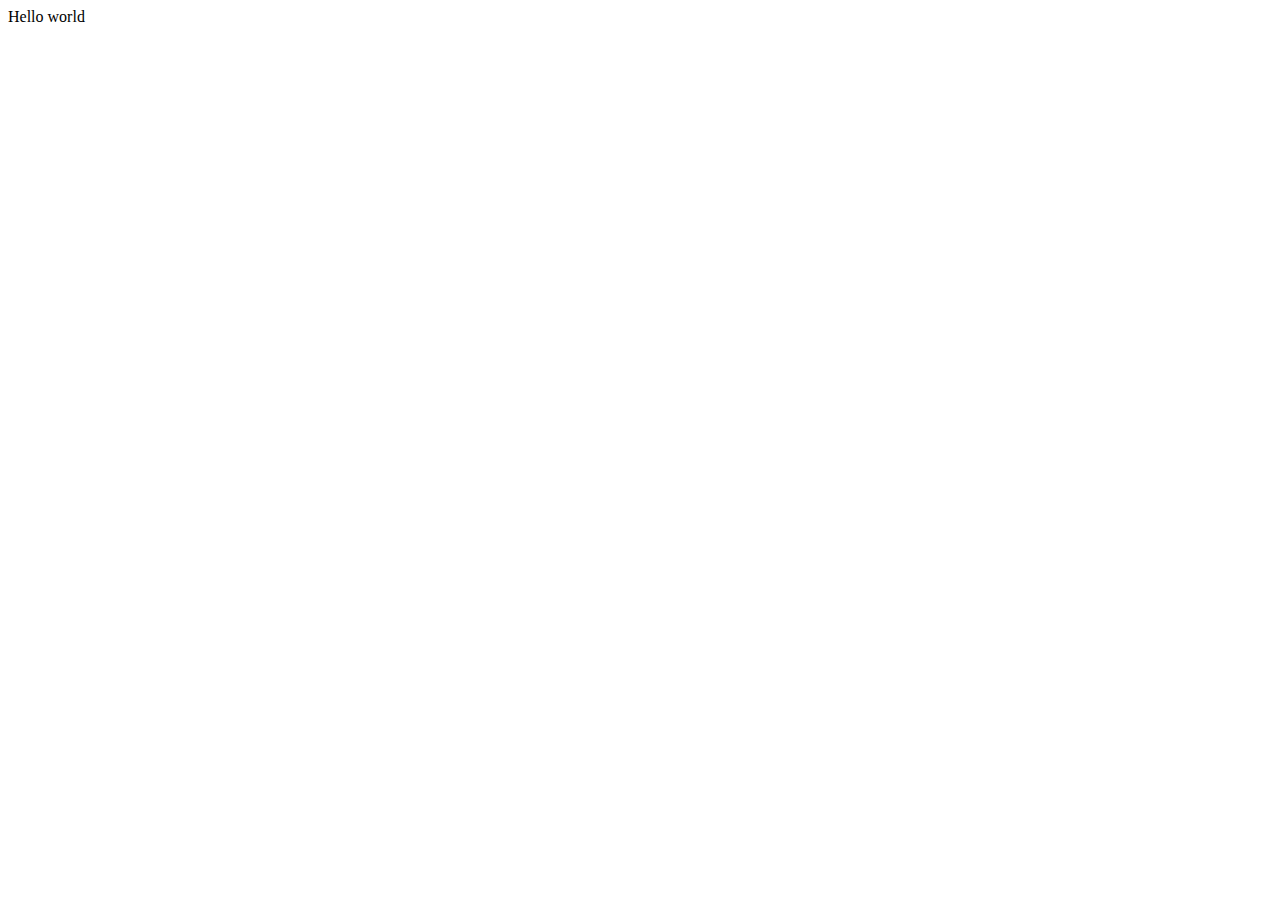
==== index.html @ 1f76d59d "first commit" ====
<!DOCTYPE html>
<html lang="en">
<head>
    <meta charset="UTF-8">
    <meta name="viewport" content="width=device-width, initial-scale=1.0">
    <title>Document</title>
</head>
<body>
    <div>Hello world</div>
</body>
</html>
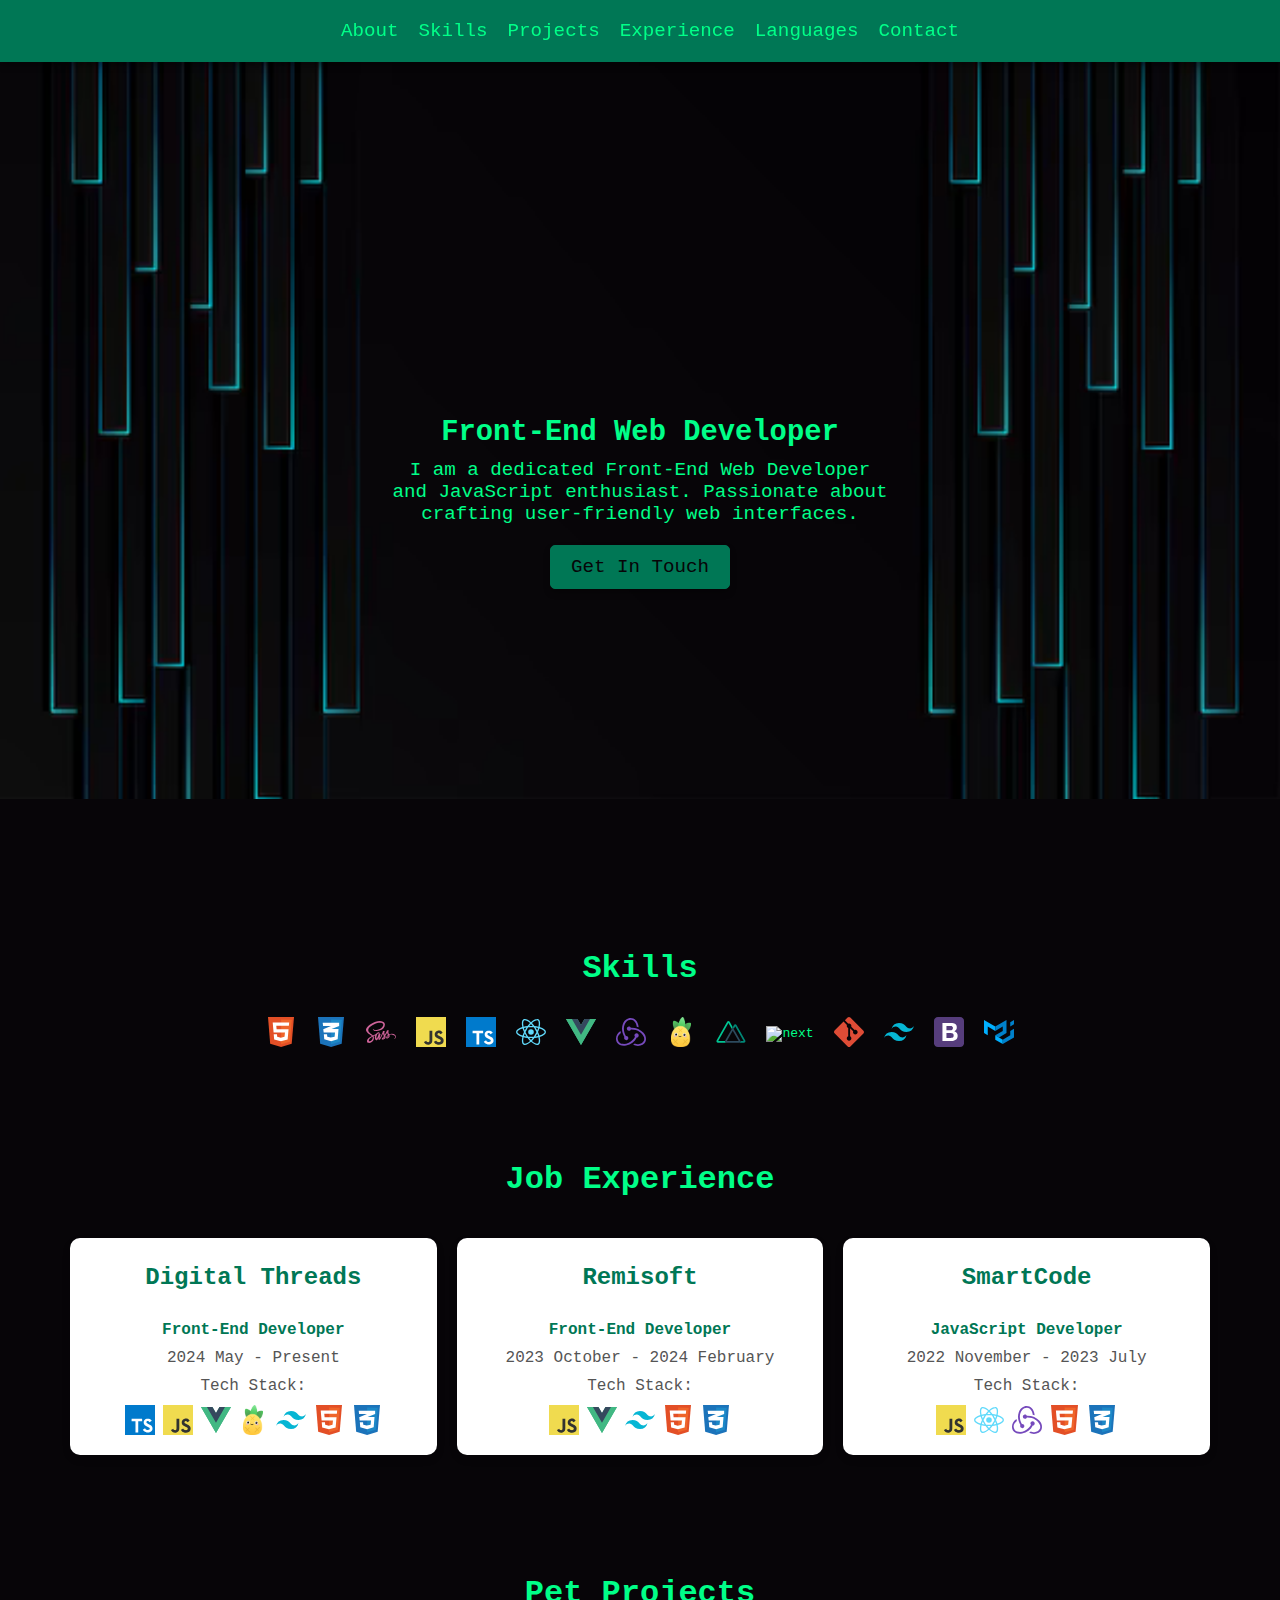
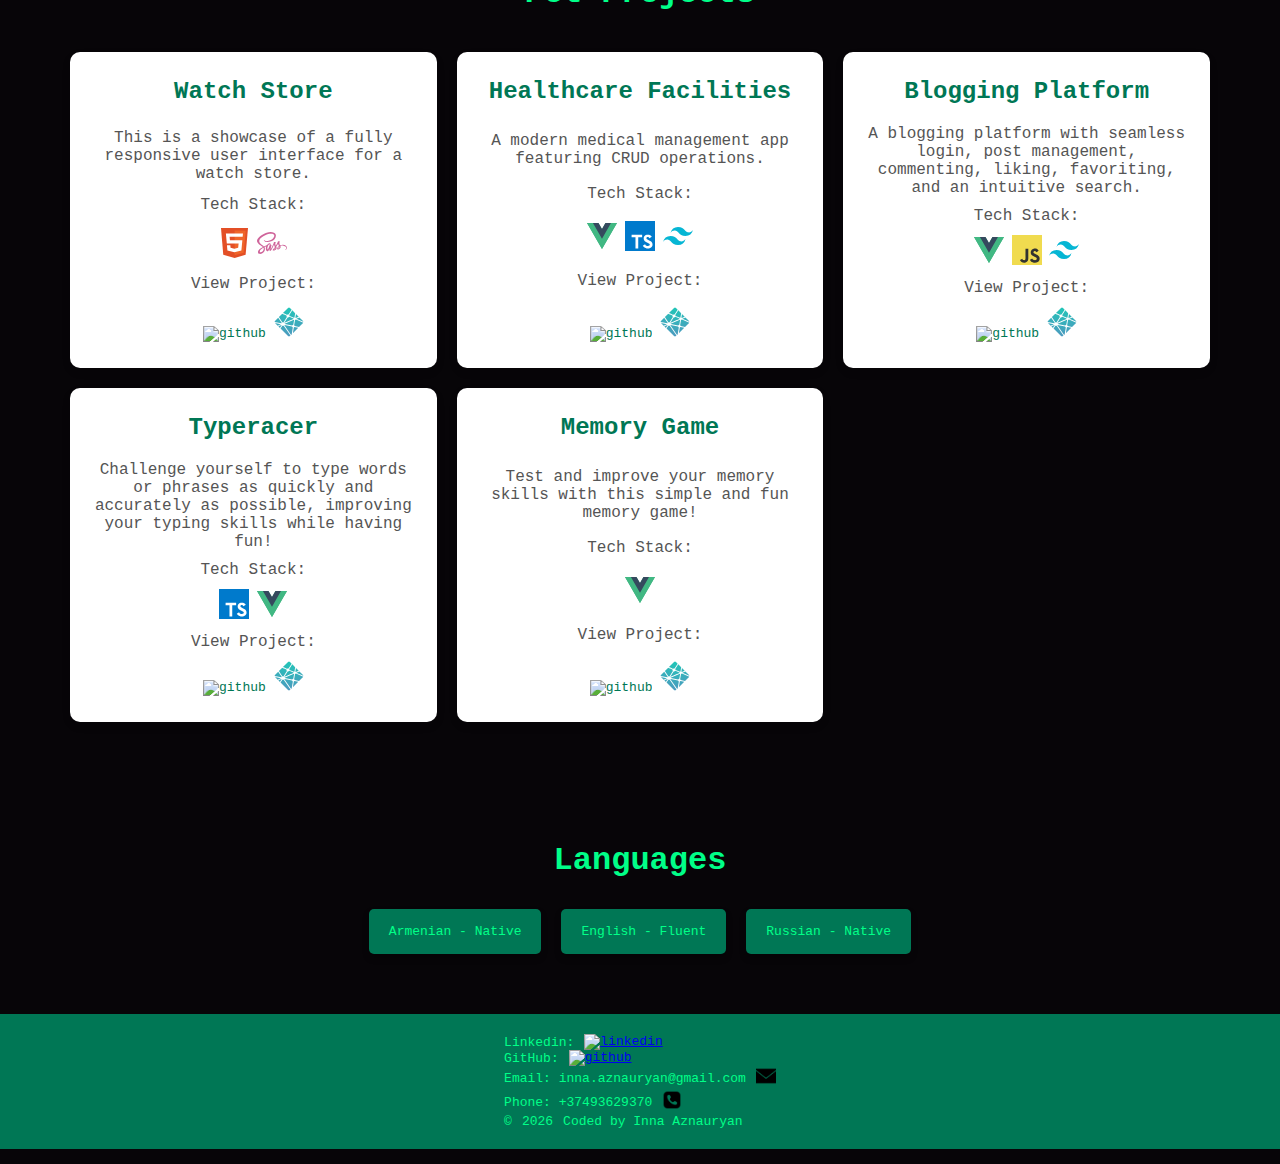
==== commit 75019f17: "created portfolio" ====
--- a/index.html
+++ b/index.html
@@ -3,9 +3,267 @@
 <head>
     <meta charset="UTF-8">
     <meta name="viewport" content="width=device-width, initial-scale=1.0">
-    <title>Document</title>
+    <link rel="stylesheet" href="./css/index.css">
+    <link rel="stylesheet" href="./css/about.css">
+    <link rel="stylesheet" href="./css/header.css">
+    <link rel="stylesheet" href="./css/sections.css">
+    <link rel="stylesheet" href="css/cards.css">
+    <link rel="stylesheet" href="./css/footer.css">
+    <script defer src="./js/script.js"></script>
+    <title>Inna Aznauryan Portfolio</title>
 </head>
 <body>
-    <div>Hello world</div>
+<header>
+    <nav>
+        <ul>
+            <li><a href="#about">About</a></li>
+            <li><a href="#skills">Skills</a></li>
+            <li><a href="#projects">Projects</a></li>
+            <li><a href="#experience">Experience</a></li>
+            <li><a href="#languages">Languages</a></li>
+            <li><a href="#contact">Contact</a></li>
+        </ul>
+    </nav>
+</header>
+
+<section class="about" id="about">
+    <h1>
+        <span>I</span>
+        <span>n</span>
+        <span>n</span>
+        <span>a&nbsp</span>
+        <span>A</span>
+        <span>z</span>
+        <span>n</span>
+        <span>a</span>
+        <span>u</span>
+        <span>r</span>
+        <span>y</span>
+        <span>a</span>
+        <span>n</span>
+    </h1>
+    <h2>Front-End Web Developer</h2>
+    <p>I am a dedicated Front-End Web Developer and JavaScript enthusiast. Passionate about crafting user-friendly web interfaces.</p>
+    <a href="#contact">Get In Touch</a>
+</section>
+
+<section class="skills" id="skills">
+    <h3>Skills</h3>
+    <ul>
+        <li><img src="./images/html.svg" alt="html"></li>
+        <li><img src="./images/css.svg" alt="css"></li>
+        <li><img src="./images/sass.svg" alt="sass"></li>
+        <li><img src="images/javascript.svg" alt="javascript"></li>
+        <li><img src="./images/typescript.svg" alt="typescript"></li>
+        <li><img src="./images/react.svg" alt="react"></li>
+        <li><img src="./images/vue.svg" alt="vue"></li>
+        <li><img src="./images/redux.svg" alt="redux"></li>
+        <li><img src="images/pinia.png" alt="pinia"></li>
+        <li><img src="./images/nuxt.svg" alt="nuxt"></li>
+        <li><img src="./images/next.jpg" alt="next"></li>
+        <li><img src="./images/git.svg" alt="git"></li>
+        <li><img src="images/tailwind.svg" alt="tailwind"></li>
+        <li><img src="./images/bootstrap.svg" alt="bootstrap"></li>
+        <li><img src="images/material-ui.svg" alt="materialUI"></li>
+    </ul>
+</section>
+
+<section class="experience" id="experience">
+    <h3>Job Experience</h3>
+    <div class="card-container">
+        <div class="card">
+            <h4>
+                <a href="https://www.linkedin.com/company/digit-threads/posts/?feedView=all" target="_blank">
+                    Digital Threads
+                </a>
+            </h4>
+            <h5>Front-End Developer</h5>
+            <p>2024 May - Present</p>
+            <p>Tech Stack:</p>
+            <div class="img-container">
+                <img src="./images/typescript.svg" alt="typescript">
+                <img src="./images/javascript.svg" alt="javascript">
+                <img src="./images/vue.svg" alt="vue">
+                <img src="./images/pinia.png" alt="pinia">
+                <img src="./images/tailwind.svg" alt="tailwind">
+                <img src="./images/html.svg" alt="html">
+                <img src="./images/css.svg" alt="css">
+            </div>
+        </div>
+        <div class="card">
+            <h4>
+                <a href="https://www.linkedin.com/company/remi-soft/" target="_blank">
+                    Remisoft
+                </a>
+            </h4>
+            <h5>Front-End Developer</h5>
+            <p>2023 October - 2024 February</p>
+            <p>Tech Stack:</p>
+            <div class="img-container">
+                <img src="./images/javascript.svg" alt="javascript">
+                <img src="./images/vue.svg" alt="vue">
+                <img src="./images/tailwind.svg" alt="tailwind">
+                <img src="./images/html.svg" alt="html">
+                <img src="./images/css.svg" alt="css">
+            </div>
+        </div>
+        <div class="card">
+            <h4>
+                <a href="https://www.linkedin.com/company/smartcode-development-school/posts/?feedView=all" target="_blank">
+                    SmartCode
+                </a>
+            </h4>
+            <h5>JavaScript Developer</h5>
+            <p>2022 November - 2023 July</p>
+            <p>Tech Stack:</p>
+            <div class="img-container">
+                <img src="./images/javascript.svg" alt="javascript">
+                <img src="./images/react.svg" alt="react">
+                <img src="./images/redux.svg" alt="redux">
+                <img src="./images/html.svg" alt="html">
+                <img src="./images/css.svg" alt="css">
+            </div>
+        </div>
+    </div>
+</section>
+
+<section class="projects" id="projects">
+    <h3>Pet Projects</h3>
+    <div class="card-container">
+        <div class="card">
+            <h4>Watch Store</h4>
+            <p>
+                This is a showcase of a fully responsive user interface for a watch store.
+            </p>
+            <p>Tech Stack:</p>
+            <div class="img-container">
+                <img src="./images/html.svg" alt="html">
+                <img src="./images/sass.svg" alt="sass">
+            </div>
+            <p>View Project:</p>
+            <div class="img-container">
+                <a href="https://github.com/innaaznauryan/watch-store" target="_blank">
+                    <img src="./images/github.png" alt="github">
+                </a>
+                <a href="https://watchstorecss.netlify.app/" target="_blank">
+                    <img src="./images/netlify.svg" alt="netlify">
+                </a>
+            </div>
+        </div>
+        <div class="card">
+            <h4>Healthcare Facilities</h4>
+            <p>A modern medical management app featuring CRUD operations.</p>
+            <p>Tech Stack:</p>
+            <div class="img-container">
+                <img src="./images/vue.svg" alt="vue">
+                <img src="./images/typescript.svg" alt="typescript">
+                <img src="./images/tailwind.svg" alt="tailwind">
+            </div>
+            <p>View Project:</p>
+            <div class="img-container">
+                <a href="https://github.com/innaaznauryan/healthcare" target="_blank">
+                    <img src="./images/github.png" alt="github">
+                </a>
+                <a href="https://healthcare-departments.netlify.app/" target="_blank">
+                    <img src="./images/netlify.svg" alt="netlify">
+                </a>
+            </div>
+        </div>
+        <div class="card">
+            <h4>Blogging Platform</h4>
+            <p>A blogging platform with seamless login, post management, commenting, liking, favoriting, and an intuitive search.</p>
+            <p>Tech Stack:</p>
+            <div class="img-container">
+                <img src="./images/vue.svg" alt="vue">
+                <img src="./images/javascript.svg" alt="javascript">
+                <img src="./images/tailwind.svg" alt="tailwind">            </div>
+            <p>View Project:</p>
+            <div class="img-container">
+                <a href="https://github.com/innaaznauryan/blogging-platform" target="_blank">
+                    <img src="./images/github.png" alt="github">
+                </a>
+                <a href="https://blogging-platform-de857.web.app/" target="_blank">
+                    <img src="./images/netlify.svg" alt="netlify">
+                </a>
+            </div>
+        </div>
+        <div class="card">
+            <h4>Typeracer</h4>
+            <p>
+                Challenge yourself to type words or phrases as quickly and accurately as possible, improving your typing skills while having fun!
+            </p>
+            <p>Tech Stack:</p>
+            <div class="img-container">
+                <img src="./images/typescript.svg" alt="typescript">
+                <img src="./images/vue.svg" alt="vue">
+            </div>
+            <p>View Project:</p>
+            <div class="img-container">
+                <a href="https://github.com/innaaznauryan/typeracer" target="_blank">
+                    <img src="./images/github.png" alt="github">
+                </a>
+                <a href="https://speed-type-battle.netlify.app/" target="_blank">
+                    <img src="./images/netlify.svg" alt="netlify">
+                </a>
+            </div>
+        </div>
+        <div class="card">
+            <h4>Memory Game</h4>
+            <p>Test and improve your memory skills with this simple and fun memory game!</p>
+            <p>Tech Stack:</p>
+            <div class="img-container">
+                <img src="./images/vue.svg" alt="vue">
+            </div>
+            <p>View Project:</p>
+            <div class="img-container">
+                <a href="https://github.com/innaaznauryan/memory-vue" target="_blank">
+                    <img src="./images/github.png" alt="github">
+                </a>
+                <a href="https://memorygame-vue3.netlify.app/" target="_blank">
+                    <img src="./images/netlify.svg" alt="netlify">
+                </a>
+            </div>
+        </div>
+    </div>
+</section>
+
+<section class="languages" id="languages">
+    <h3>Languages</h3>
+    <ul>
+        <li>Armenian - Native</li>
+        <li>English - Fluent</li>
+        <li>Russian - Native</li>
+    </ul>
+</section>
+
+<footer id="contact">
+    <div class="footer-container">
+        <p>
+            <span>Linkedin:</span>
+            <a href="https://linkedin.com/in/inna-aznauryan" target="_blank">
+                <img src="./images/linkedin.png" alt="linkedin">
+            </a>
+        </p>
+        <p>
+            <span>GitHub:</span>
+            <a href="https://github.com/innaaznauryan" target="_blank">
+                <img src="images/github.png" alt="github">
+            </a>
+        </p>
+        <p>
+            <span>Email: inna.aznauryan@gmail.com</span>
+            <a href="mailto:inna.aznauryan@gmail.com">
+                <img src="./images/email.png" alt="email">
+            </a>
+        </p>
+        <p>
+            <span>Phone: +37493629370</span>
+            <a href="tel:+37493629370">
+                <img src="./images/phone.png" alt="phone">
+            </a>
+        </p>
+        <p>© <span id="year"></span> Coded by Inna Aznauryan</p>
+    </div>
+</footer>
 </body>
-</html>+</html>
--- a/css/index.css
+++ b/css/index.css
@@ -0,0 +1,36 @@
+:root {
+    --bg-color: #070508;
+    --text-color: #00ff88;
+    --accent-color: #007755;
+}
+
+* {
+    margin: 0;
+    padding: 0;
+    box-sizing: border-box;
+    scroll-behavior: smooth;
+}
+
+body {
+    font-family: monospace;
+    background-color: var(--bg-color);
+    background-image: url('/images/background-image.png');
+    background-size: contain;
+    background-repeat: no-repeat;
+    color: var(--text-color);
+    overflow-x: hidden;
+}
+
+img, a {
+    user-drag: none;
+    user-select: none;
+    -webkit-user-drag: none;
+    -webkit-user-select: none;
+    -moz-user-select: none;
+    -ms-user-select: none;
+}
+
+::selection {
+    background-color: #808080;
+    color: #ffffff;
+}--- a/css/about.css
+++ b/css/about.css
@@ -0,0 +1,124 @@
+.about {
+    display: flex;
+    flex-direction: column;
+    justify-content: center;
+    align-items: center;
+    height: 100vh;
+    padding-top: 60px;
+    text-align: center;
+
+    h1 {
+        font-size: 2.5rem;
+
+        span {
+            display: inline-block;
+            transform: translateY(-150%);
+            opacity: 0;
+            animation: fadeInDown 1.3s ease forwards;
+        }
+    }
+
+    h1 span:nth-child(1) {
+        animation-delay: 0.1s;
+    }
+    h1 span:nth-child(2) {
+        animation-delay: 0.2s;
+    }
+    h1 span:nth-child(3) {
+        animation-delay: 0.3s;
+    }
+    h1 span:nth-child(4) {
+        animation-delay: 0.4s;
+    }
+    h1 span:nth-child(5) {
+        animation-delay: 0.5s;
+    }
+    h1 span:nth-child(6) {
+        animation-delay: 0.6s;
+    }
+    h1 span:nth-child(7) {
+        animation-delay: 0.7s;
+    }
+    h1 span:nth-child(8) {
+        animation-delay: 0.8s;
+    }
+    h1 span:nth-child(9) {
+        animation-delay: 0.9s;
+    }
+    h1 span:nth-child(10) {
+        animation-delay: 1s;
+    }
+    h1 span:nth-child(11) {
+        animation-delay: 1.1s;
+    }
+    h1 span:nth-child(12) {
+        animation-delay: 1.2s;
+    }
+    h1 span:nth-child(13) {
+        animation-delay: 1.3s;
+    }
+
+    h2 {
+        font-size: 1.8rem;
+        animation: slideLeft 1s ease forwards;
+    }
+
+    p {
+        font-size: 1.2rem;
+        margin-top: 10px;
+        max-width: 600px;
+        text-wrap: balance;
+        animation: slideRight 1s ease forwards;
+    }
+
+    a {
+        display: inline-block;
+        margin-top: 20px;
+        padding: 10px 20px;
+        font-size: 1.2rem;
+        color: var(--bg-color);
+        background: var(--accent-color);
+        border: 1px solid var(--accent-color);
+        text-decoration: none;
+        border-radius: 5px;
+        box-shadow: 0 4px 6px rgba(0, 0, 0, 0.3);
+
+        &:hover {
+            background: var(--bg-color);
+            color: var(--accent-color);
+        }
+    }
+}
+
+@keyframes fadeInDown {
+    0% {
+        transform: translateY(-150%);
+        opacity: 0;
+    }
+    100% {
+        transform: translateY(0);
+        opacity: 1;
+    }
+}
+
+@keyframes slideLeft {
+    from {
+        transform: translateX(100px);
+        opacity: 0;
+    }
+    to {
+        transform: translateX(0);
+        opacity: 1;
+    }
+}
+
+@keyframes slideRight {
+    from {
+        transform: translateX(-100px);
+        opacity: 0;
+    }
+    to {
+        transform: translateX(0);
+        opacity: 1;
+    }
+}--- a/css/header.css
+++ b/css/header.css
@@ -0,0 +1,36 @@
+header {
+    position: fixed;
+    z-index: 9;
+    top: 0;
+    left: 0;
+    width: 100%;
+    display: flex;
+    justify-content: center;
+    align-items: center;
+    padding: 20px;
+    background: var(--accent-color);
+    box-shadow: 0 4px 6px rgba(0, 0, 0, 0.3);
+
+    nav {
+        ul {
+            display: flex;
+            list-style: none;
+            padding: 0;
+
+            li {
+                margin-left: 20px;
+
+                a {
+                    text-decoration: none;
+                    color: var(--text-color);
+                    font-size: 1.2rem;
+                    transition: color 0.3s;
+
+                    &:hover {
+                        color: white;
+                    }
+                }
+            }
+        }
+    }
+}--- a/css/sections.css
+++ b/css/sections.css
@@ -0,0 +1,70 @@
+.skills {
+    img {
+        width: 30px;
+        aspect-ratio: 1;
+        object-fit: contain;
+    }
+
+    ul {
+        animation: slideIn 10s linear forwards infinite;
+
+        li {
+            background-color: transparent;
+            align-content: center;
+            margin: 10px;
+            transition: transform 0.3s;
+
+            &:hover {
+                transform: scale(1.5);
+            }
+        }
+    }
+}
+
+.skills, .projects, .experience, .languages {
+    padding: 50px;
+}
+
+.skills h3, .projects h3, .experience h3, .languages h3 {
+    text-align: center;
+    font-size: 2rem;
+    margin-bottom: 20px;
+}
+
+.skills ul, .projects ul, .experience ul, .languages ul {
+    display: flex;
+    flex-wrap: wrap;
+    justify-content: center;
+    list-style: none;
+}
+
+.projects ul li, .experience ul li, .languages ul li {
+    margin: 10px;
+    padding: 15px 20px;
+    background: var(--accent-color);
+    border-radius: 5px;
+    box-shadow: 0 4px 6px rgba(0, 0, 0, 0.3);
+    transition: transform 0.3s;
+}
+
+.projects ul li:hover, .experience ul li:hover, .languages ul li:hover {
+    transform: scale(1.1);
+}
+
+@keyframes slideIn {
+    0% {
+        transform: translateX(0);
+    }
+    25% {
+        transform: translateX(10%);
+    }
+    50% {
+        transform: translateX(0);
+    }
+    75% {
+        transform: translateX(-10%);
+    }
+    100% {
+        transform: translateX(0);
+    }
+}--- a/css/cards.css
+++ b/css/cards.css
@@ -0,0 +1,93 @@
+.card-container {
+    display: grid;
+    grid-template-columns: repeat(auto-fit, minmax(300px, 1fr));
+    gap: 20px;
+    max-width: 1200px;
+    margin: 0 auto;
+    padding: 20px;
+
+    .card {
+        background-color: #ffffff;
+        border-radius: 10px;
+        box-shadow: 0 4px 8px rgba(0, 0, 0, 0.1);
+        overflow: hidden;
+        padding: 16px;
+        display: flex;
+        flex-direction: column;
+        justify-content: space-between;
+        gap: 10px;
+        transition: transform 0.3s ease, box-shadow 0.3s ease;
+
+        &:hover {
+            transform: translateY(-5px);
+            box-shadow: 0 8px 16px rgba(0, 0, 0, 0.2);
+        }
+
+        h4 {
+            font-size: 1.5rem;
+            color: var(--accent-color);
+            margin: 10px;
+            text-align: center;
+        }
+
+        h5 {
+            font-size: 1rem;
+            color: var(--accent-color);
+            text-align: center;
+        }
+
+        p {
+            font-size: 1rem;
+            color: #555;
+            text-align: center;
+        }
+
+        .img-container {
+            text-align: center;
+        }
+
+        a {
+            text-decoration: none;
+            display: inline-block;
+            margin: 0 auto 10px;
+            color: var(--accent-color);
+        }
+
+        img {
+            width: 30px;
+            aspect-ratio: 1;
+            object-fit: contain;
+        }
+    }
+}
+
+@media (max-width: 768px) {
+    .card-container {
+        padding: 10px;
+        gap: 15px;
+    }
+
+    .card {
+        h4 {
+            font-size: 1.3rem;
+        }
+        p {
+            font-size: 0.95rem;
+        }
+    }
+}
+
+@media (max-width: 480px) {
+    .card {
+        h4 {
+            font-size: 1.2rem;
+        }
+        p {
+            font-size: 0.9rem;
+        }
+        a img {
+            width: 28px;
+            height: 28px;
+        }
+    }
+}--- a/css/footer.css
+++ b/css/footer.css
@@ -0,0 +1,24 @@
+footer {
+    text-align: left;
+    padding: 20px;
+    background: var(--accent-color);
+    color: white;
+
+    .footer-container {
+        max-width: fit-content;
+        margin: 0 auto;
+    }
+
+    p {
+        display: flex;
+        align-items: center;
+        gap: 10px;
+        color: var(--text-color);
+    }
+
+    img {
+        width: 20px;
+        aspect-ratio: 1;
+        object-fit: contain;
+    }
+}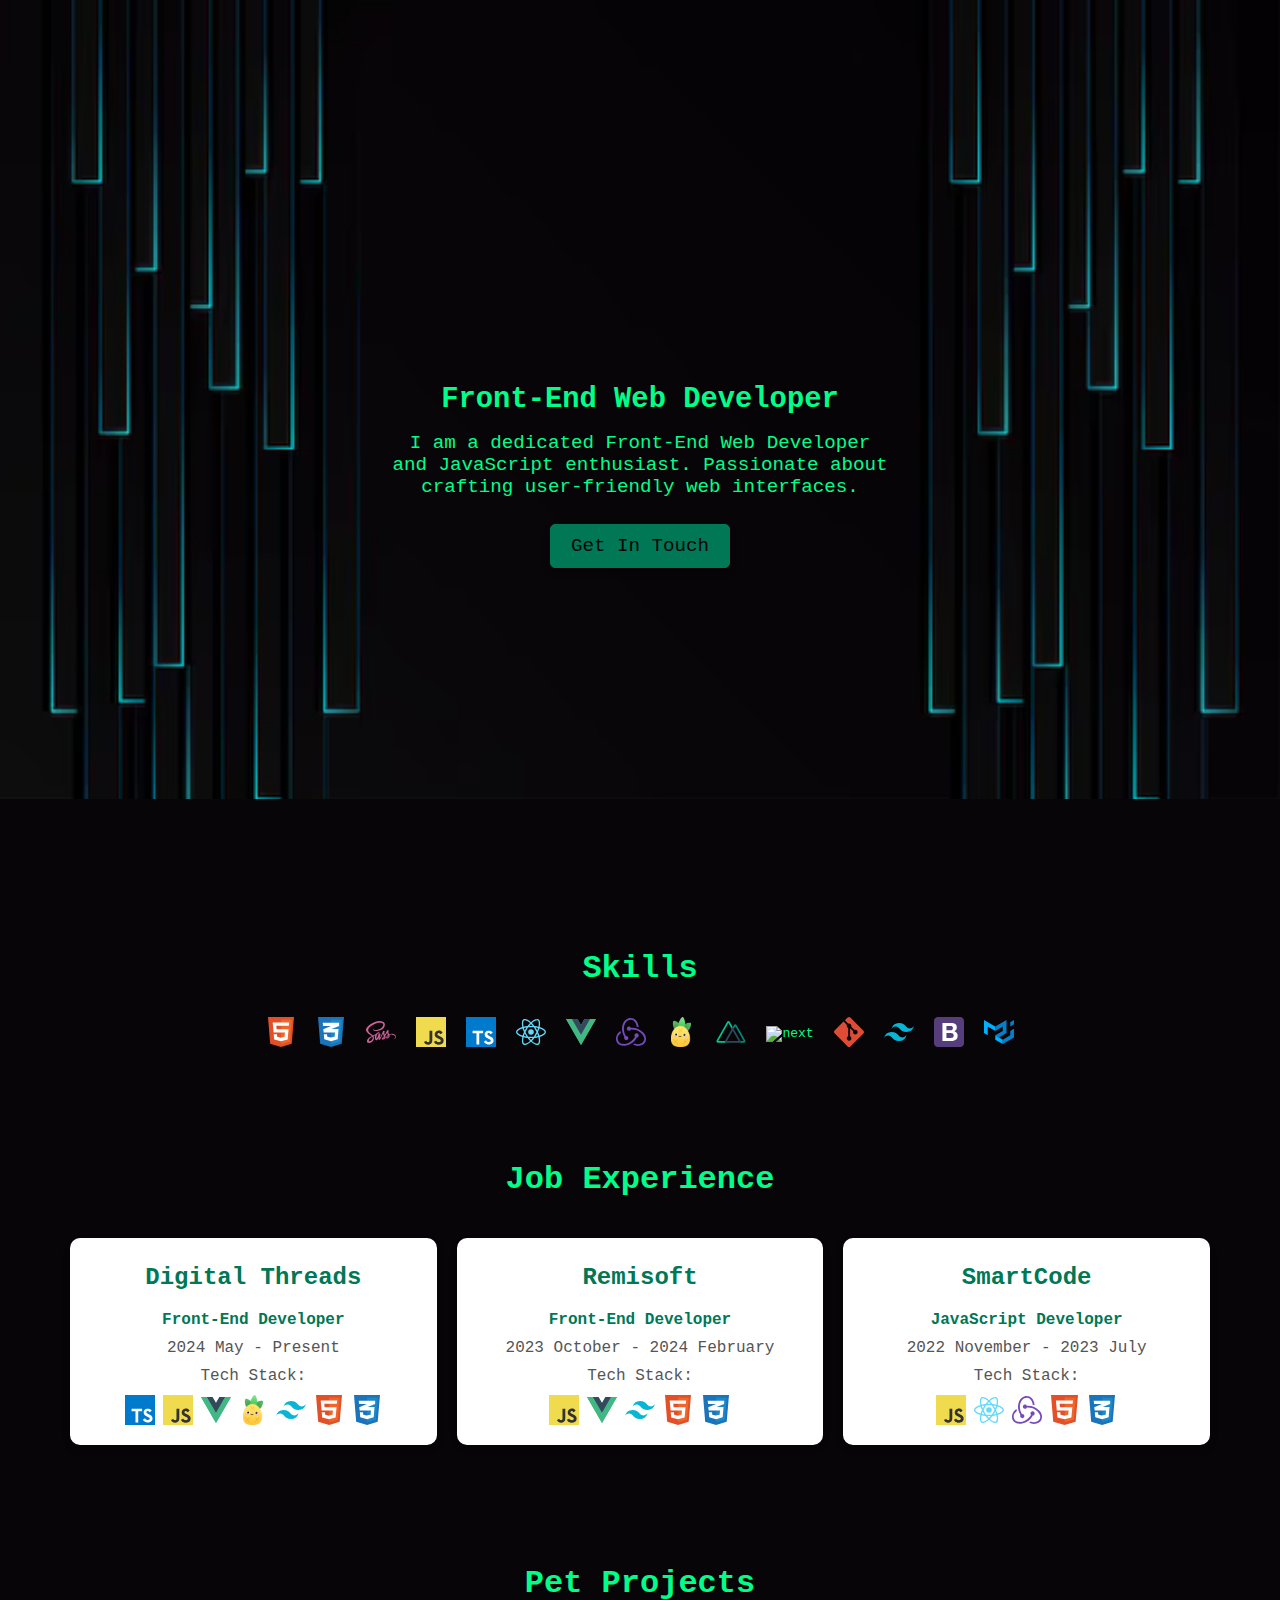
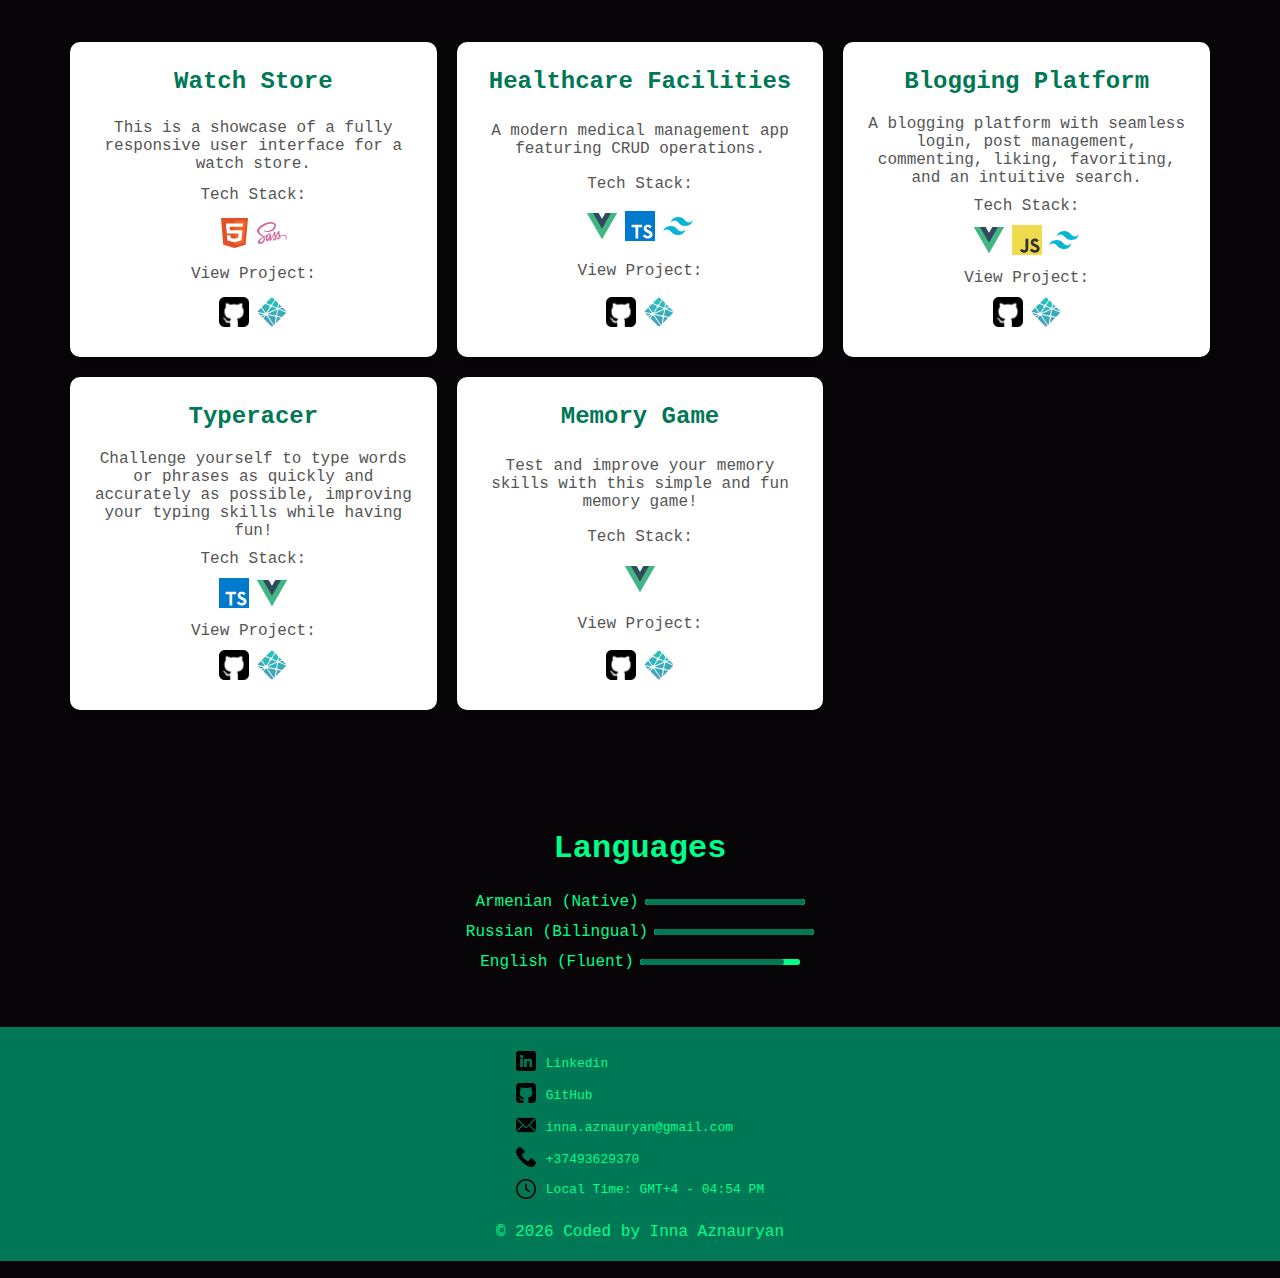
==== commit 27ad0b31: "style updates" ====
--- a/index.html
+++ b/index.html
@@ -5,28 +5,16 @@
     <meta name="viewport" content="width=device-width, initial-scale=1.0">
     <link rel="stylesheet" href="./css/index.css">
     <link rel="stylesheet" href="./css/about.css">
-    <link rel="stylesheet" href="./css/header.css">
-    <link rel="stylesheet" href="./css/sections.css">
+    <link rel="stylesheet" href="./css/skills.css">
     <link rel="stylesheet" href="css/cards.css">
+    <link rel="stylesheet" href="./css/languages.css">
     <link rel="stylesheet" href="./css/footer.css">
     <script defer src="./js/script.js"></script>
     <title>Inna Aznauryan Portfolio</title>
 </head>
 <body>
-<header>
-    <nav>
-        <ul>
-            <li><a href="#about">About</a></li>
-            <li><a href="#skills">Skills</a></li>
-            <li><a href="#projects">Projects</a></li>
-            <li><a href="#experience">Experience</a></li>
-            <li><a href="#languages">Languages</a></li>
-            <li><a href="#contact">Contact</a></li>
-        </ul>
-    </nav>
-</header>
-
-<section class="about" id="about">
+
+<header class="about" id="about">
     <h1>
         <span>I</span>
         <span>n</span>
@@ -45,7 +33,7 @@
     <h2>Front-End Web Developer</h2>
     <p>I am a dedicated Front-End Web Developer and JavaScript enthusiast. Passionate about crafting user-friendly web interfaces.</p>
     <a href="#contact">Get In Touch</a>
-</section>
+</header>
 
 <section class="skills" id="skills">
     <h3>Skills</h3>
@@ -229,41 +217,52 @@
 
 <section class="languages" id="languages">
     <h3>Languages</h3>
-    <ul>
-        <li>Armenian - Native</li>
-        <li>English - Fluent</li>
-        <li>Russian - Native</li>
-    </ul>
+    <div>
+        <span>Armenian (Native)</span>
+        <progress value="100" max="100"></progress>
+    </div>
+    <div>
+        <span>Russian (Bilingual)</span>
+        <progress value="100" max="100"></progress>
+    </div>
+    <div>
+        <span>English (Fluent)</span>
+        <progress value="90" max="100"></progress>
+    </div>
 </section>
 
 <footer id="contact">
     <div class="footer-container">
         <p>
-            <span>Linkedin:</span>
             <a href="https://linkedin.com/in/inna-aznauryan" target="_blank">
                 <img src="./images/linkedin.png" alt="linkedin">
             </a>
-        </p>
-        <p>
-            <span>GitHub:</span>
+            <span>Linkedin</span>
+        </p>
+        <p>
             <a href="https://github.com/innaaznauryan" target="_blank">
                 <img src="images/github.png" alt="github">
             </a>
-        </p>
-        <p>
-            <span>Email: inna.aznauryan@gmail.com</span>
+            <span>GitHub</span>
+        </p>
+        <p>
             <a href="mailto:inna.aznauryan@gmail.com">
                 <img src="./images/email.png" alt="email">
             </a>
-        </p>
-        <p>
-            <span>Phone: +37493629370</span>
+            <span>inna.aznauryan@gmail.com</span>
+        </p>
+        <p>
             <a href="tel:+37493629370">
                 <img src="./images/phone.png" alt="phone">
             </a>
-        </p>
-        <p>© <span id="year"></span> Coded by Inna Aznauryan</p>
-    </div>
+            <span>+37493629370</span>
+        </p>
+        <p>
+            <img src="./images/clock.png" alt="clock">
+            <span id="local-time">Local Time: GMT+4</span>
+        </p>
+    </div>
+    <p class="copyright">© <span id="copyright-year"></span> Coded by Inna Aznauryan</p>
 </footer>
 </body>
 </html>
--- a/css/index.css
+++ b/css/index.css
@@ -30,7 +30,24 @@
     -ms-user-select: none;
 }
 
+a {
+    text-decoration: none;
+}
+
 ::selection {
     background-color: #808080;
     color: #ffffff;
+}
+
+h3 {
+    text-align: center;
+    font-size: 2rem;
+    margin-bottom: 20px;
+}
+
+section {
+    padding: 50px;
+    @media(max-width: 480px){
+        padding: 20px;
+    }
 }--- a/css/about.css
+++ b/css/about.css
@@ -3,18 +3,27 @@
     flex-direction: column;
     justify-content: center;
     align-items: center;
+    gap: 6px;
     height: 100vh;
-    padding-top: 60px;
     text-align: center;
+    @media(max-width: 768px){
+        height: 70vh;
+    }
 
     h1 {
         font-size: 2.5rem;
+        @media(max-width: 768px){
+            font-size: 1.8rem;
+        }
+        @media(max-width: 480px){
+            font-size: 1.4rem;
+        }
 
         span {
             display: inline-block;
             transform: translateY(-150%);
             opacity: 0;
-            animation: fadeInDown 1.3s ease forwards;
+            animation: fadeInDown 5s ease forwards infinite;
         }
     }
 
@@ -60,7 +69,10 @@
 
     h2 {
         font-size: 1.8rem;
-        animation: slideLeft 1s ease forwards;
+        animation: slideLeft 5s ease forwards infinite;
+        @media(max-width: 768px){
+            font-size: 1.2rem;
+        }
     }
 
     p {
@@ -68,7 +80,7 @@
         margin-top: 10px;
         max-width: 600px;
         text-wrap: balance;
-        animation: slideRight 1s ease forwards;
+        animation: slideRight 5s ease forwards infinite;
     }
 
     a {
@@ -95,6 +107,10 @@
         transform: translateY(-150%);
         opacity: 0;
     }
+    50% {
+        transform: translateY(0);
+        opacity: 1;
+    }
     100% {
         transform: translateY(0);
         opacity: 1;
@@ -102,22 +118,30 @@
 }
 
 @keyframes slideLeft {
-    from {
+    0% {
         transform: translateX(100px);
         opacity: 0;
     }
-    to {
+    50% {
+        transform: translateX(0);
+        opacity: 1;
+    }
+    100% {
         transform: translateX(0);
         opacity: 1;
     }
 }
 
 @keyframes slideRight {
-    from {
+    0% {
         transform: translateX(-100px);
         opacity: 0;
     }
-    to {
+    50% {
+        transform: translateX(0);
+        opacity: 1;
+    }
+    100% {
         transform: translateX(0);
         opacity: 1;
     }
--- a/css/skills.css
+++ b/css/skills.css
@@ -0,0 +1,44 @@
+.skills {
+    img {
+        width: 30px;
+        aspect-ratio: 1;
+        object-fit: contain;
+    }
+
+    ul {
+        display: flex;
+        flex-wrap: wrap;
+        justify-content: center;
+        list-style: none;
+        animation: slideIn 10s linear forwards infinite;
+
+        li {
+            background-color: transparent;
+            align-content: center;
+            margin: 10px;
+            transition: transform 0.3s ease;
+
+            &:hover {
+                transform: scale(1.5);
+            }
+        }
+    }
+}
+
+@keyframes slideIn {
+    0% {
+        transform: translateX(0);
+    }
+    25% {
+        transform: translateX(10%);
+    }
+    50% {
+        transform: translateX(0);
+    }
+    75% {
+        transform: translateX(-10%);
+    }
+    100% {
+        transform: translateX(0);
+    }
+}--- a/css/cards.css
+++ b/css/cards.css
@@ -28,6 +28,9 @@
             color: var(--accent-color);
             margin: 10px;
             text-align: center;
+            a {
+                color: var(--accent-color);
+            }
         }
 
         h5 {
@@ -44,19 +47,24 @@
 
         .img-container {
             text-align: center;
-        }
 
-        a {
-            text-decoration: none;
-            display: inline-block;
-            margin: 0 auto 10px;
-            color: var(--accent-color);
-        }
+            a {
+                text-decoration: none;
+                display: inline-block;
+                margin: 0 auto 10px;
+                img {
+                    transition: transform 0.3s ease;
+                    &:hover {
+                        transform: scale(1.2);
+                    }
+                }
+            }
 
-        img {
-            width: 30px;
-            aspect-ratio: 1;
-            object-fit: contain;
+            img {
+                width: 30px;
+                aspect-ratio: 1;
+                object-fit: contain;
+            }
         }
     }
 }
@@ -85,9 +93,5 @@
         p {
             font-size: 0.9rem;
         }
-        a img {
-            width: 28px;
-            height: 28px;
-        }
     }
 }--- a/css/languages.css
+++ b/css/languages.css
@@ -0,0 +1,41 @@
+.languages div {
+    display: flex;
+    justify-content: center;
+    align-items: center;
+    gap: 6px;
+    padding: 6px;
+    font-size: 1rem;
+    @media(max-width: 480px){
+        font-size: 0.8rem;
+    }
+}
+
+progress {
+    appearance: none;
+    -webkit-appearance: none;
+    -moz-appearance: none;
+    height: 6px;
+}
+
+progress::-webkit-progress-bar {
+    background-color: #00ff88;
+    border-radius: 6px;
+    overflow: hidden;
+}
+
+progress::-webkit-progress-value {
+    background-color: #007755;
+    border-radius: 6px;
+}
+
+progress::-moz-progress-bar {
+    background-color: #007755;
+    border-radius: 6px;
+}
+
+progress {
+    background-color: #00ff88;
+    border-radius: 6px;
+    position: relative;
+    overflow: hidden;
+}--- a/css/footer.css
+++ b/css/footer.css
@@ -7,18 +7,30 @@
     .footer-container {
         max-width: fit-content;
         margin: 0 auto;
+
+        p {
+            display: flex;
+            align-items: center;
+            gap: 10px;
+            padding: 4px;
+            color: var(--text-color);
+
+            img {
+                width: 20px;
+                aspect-ratio: 1;
+                object-fit: contain;
+                transition: transform 0.3s ease;
+                &:hover {
+                    transform: scale(1.2);
+                }
+            }
+        }
     }
 
-    p {
-        display: flex;
-        align-items: center;
-        gap: 10px;
+    .copyright {
+        padding-top: 20px;
+        font-size: 1rem;
+        text-align: center;
         color: var(--text-color);
     }
-
-    img {
-        width: 20px;
-        aspect-ratio: 1;
-        object-fit: contain;
-    }
 }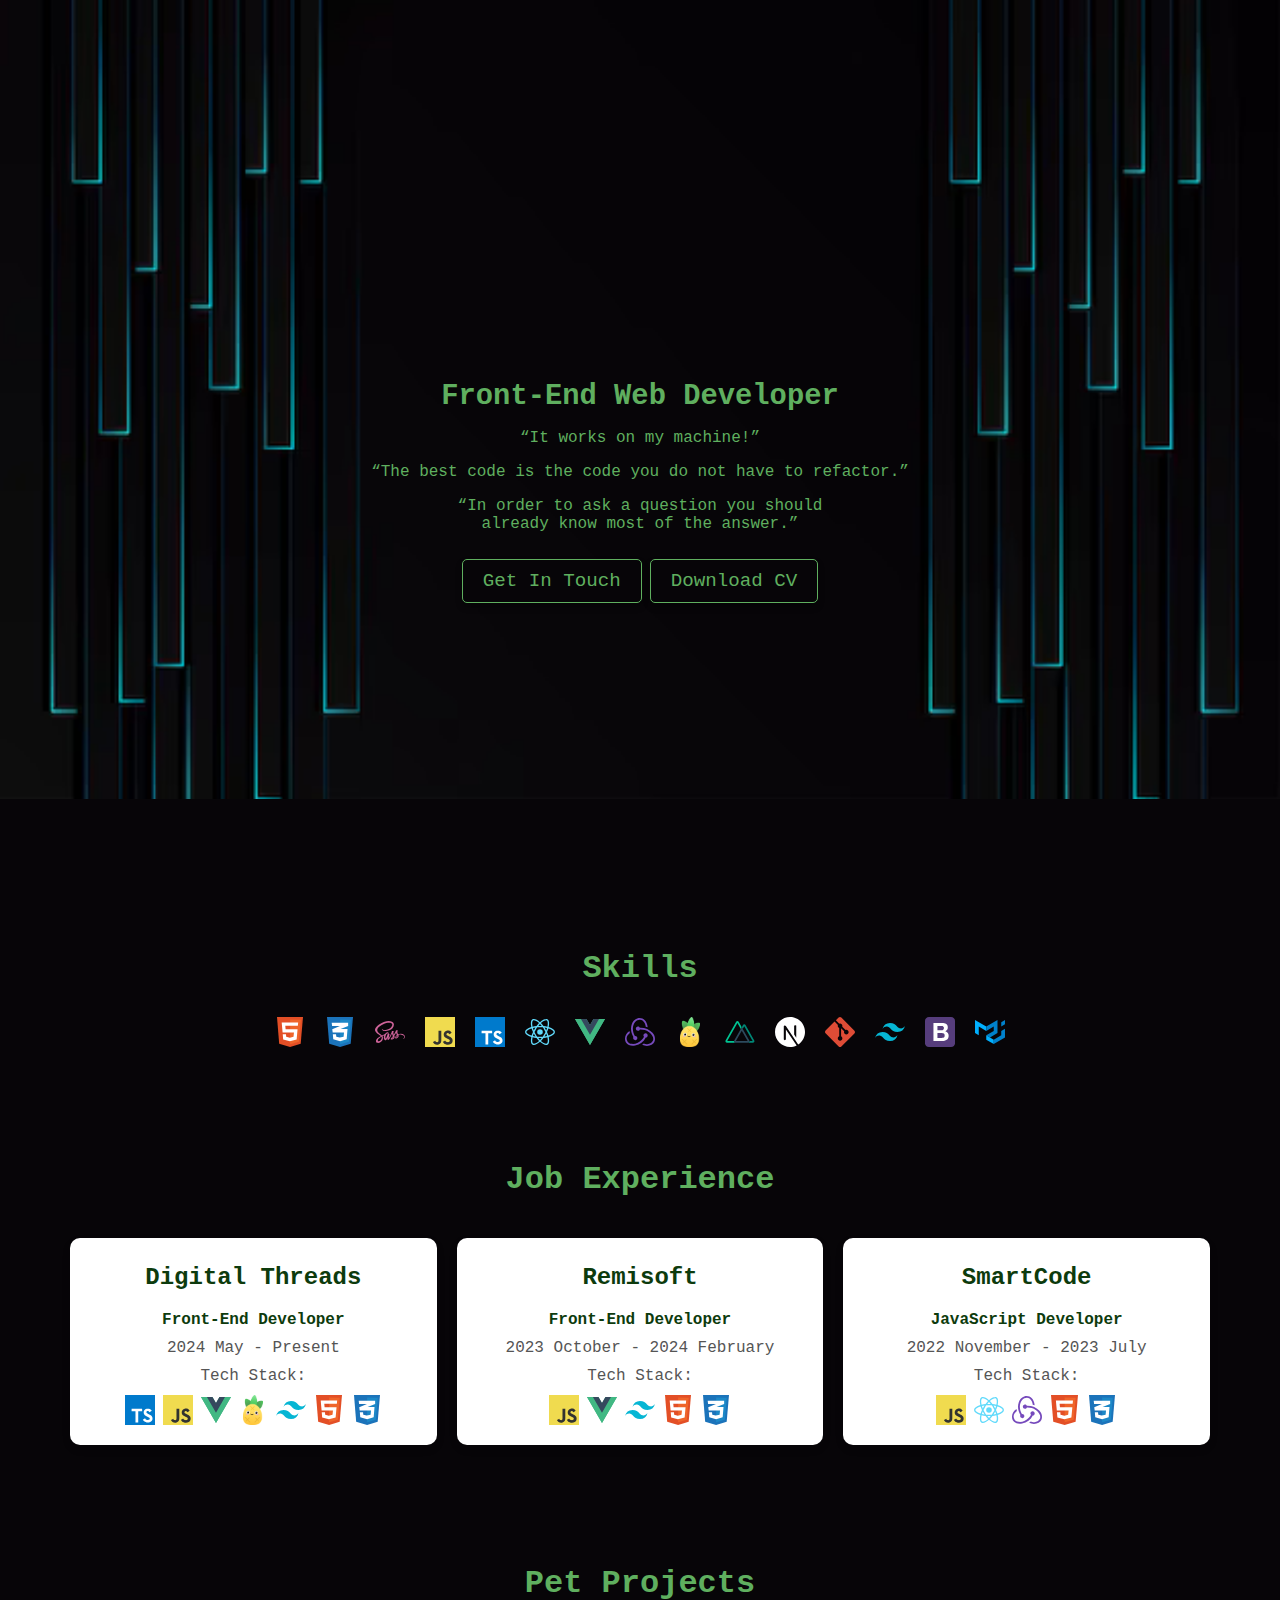
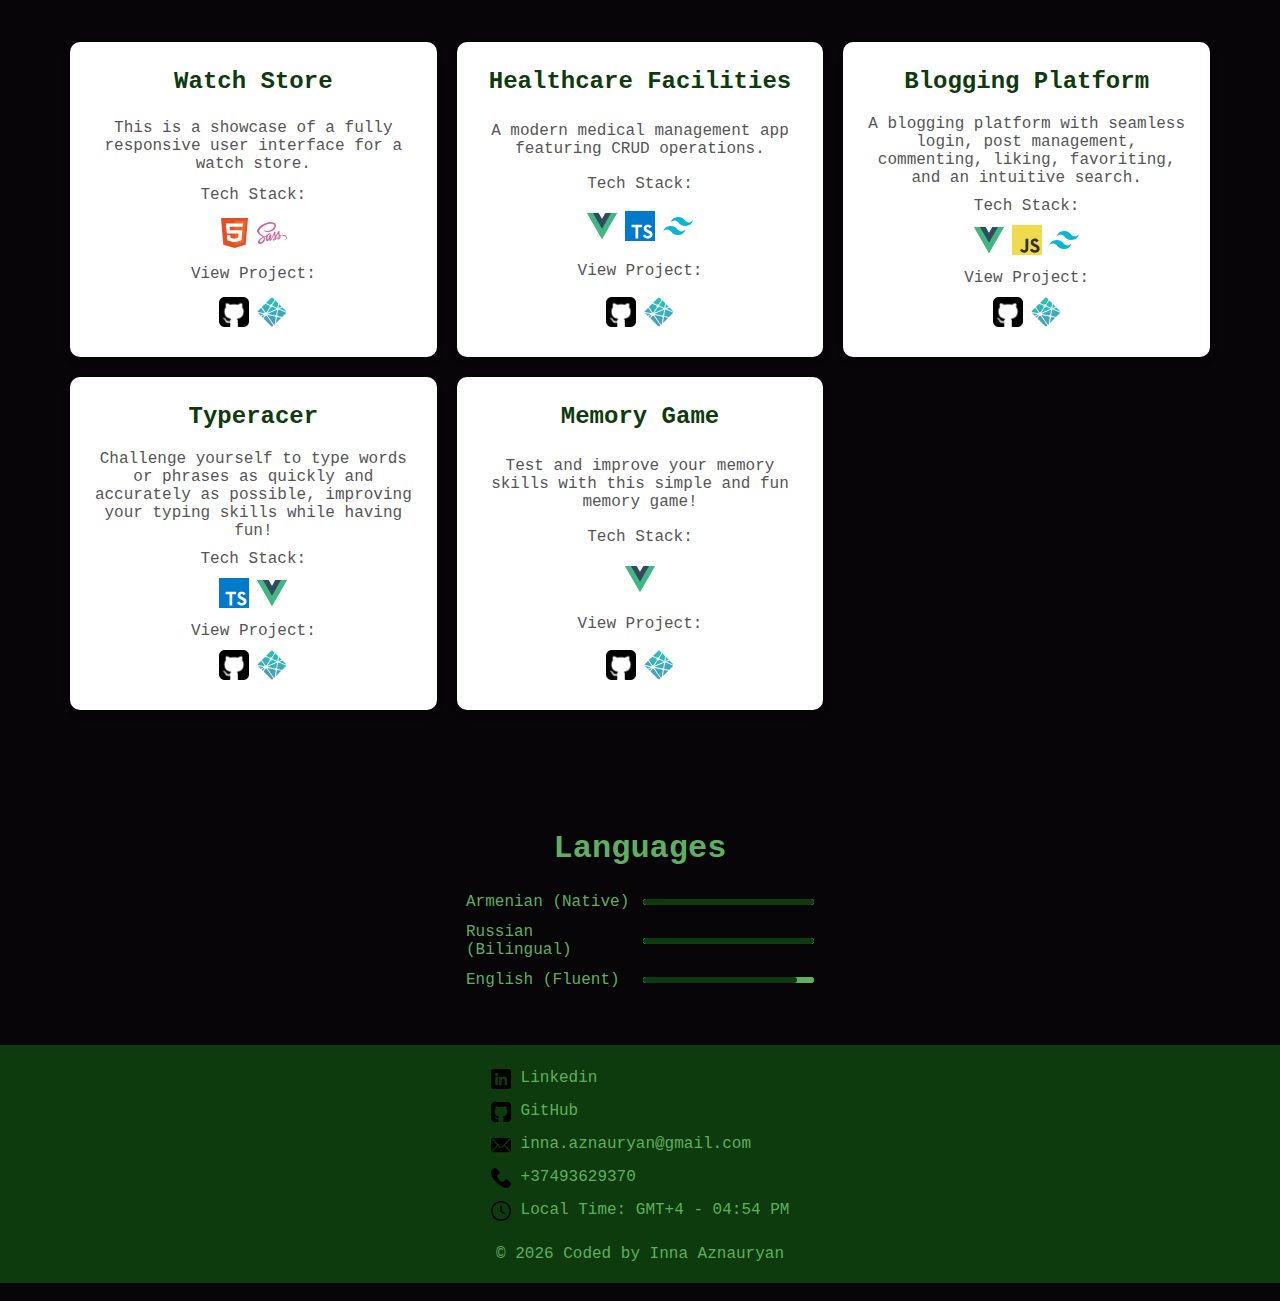
==== commit c502c7bb: "refactoring and updates" ====
--- a/index.html
+++ b/index.html
@@ -31,8 +31,13 @@
         <span>n</span>
     </h1>
     <h2>Front-End Web Developer</h2>
-    <p>I am a dedicated Front-End Web Developer and JavaScript enthusiast. Passionate about crafting user-friendly web interfaces.</p>
-    <a href="#contact">Get In Touch</a>
+    <q>It works on my machine!</q>
+    <q>The best code is the code you do not have to refactor.</q>
+    <q>In order to ask a question you should already know most of the answer.</q>
+    <div>
+        <a href="#contact">Get In Touch</a>
+        <a href="/documents/Inna-CV.pdf" download="Inna-CV.pdf">Download CV</a>
+    </div>
 </header>
 
 <section class="skills" id="skills">
@@ -48,7 +53,7 @@
         <li><img src="./images/redux.svg" alt="redux"></li>
         <li><img src="images/pinia.png" alt="pinia"></li>
         <li><img src="./images/nuxt.svg" alt="nuxt"></li>
-        <li><img src="./images/next.jpg" alt="next"></li>
+        <li><img src="./images/next.svg" alt="next"></li>
         <li><img src="./images/git.svg" alt="git"></li>
         <li><img src="images/tailwind.svg" alt="tailwind"></li>
         <li><img src="./images/bootstrap.svg" alt="bootstrap"></li>
--- a/css/index.css
+++ b/css/index.css
@@ -1,7 +1,7 @@
 :root {
     --bg-color: #070508;
-    --text-color: #00ff88;
-    --accent-color: #007755;
+    --text-color: #5faf5f;
+    --accent-color: #0d3b0d;
 }
 
 * {
--- a/css/about.css
+++ b/css/about.css
@@ -6,12 +6,14 @@
     gap: 6px;
     height: 100vh;
     text-align: center;
+    overflow: hidden;
     @media(max-width: 768px){
         height: 70vh;
     }
 
     h1 {
         font-size: 2.5rem;
+        margin: 1rem;
         @media(max-width: 768px){
             font-size: 1.8rem;
         }
@@ -75,12 +77,17 @@
         }
     }
 
-    p {
-        font-size: 1.2rem;
+    q {
+        font-size: 1rem;
         margin-top: 10px;
         max-width: 600px;
         text-wrap: balance;
-        animation: slideRight 5s ease forwards infinite;
+        &:nth-child(odd) {
+            animation: slideRight 5s ease forwards infinite;
+        }
+        &:nth-child(even) {
+            animation: slideLeft 5s ease forwards infinite;
+        }
     }
 
     a {
@@ -88,16 +95,16 @@
         margin-top: 20px;
         padding: 10px 20px;
         font-size: 1.2rem;
-        color: var(--bg-color);
-        background: var(--accent-color);
-        border: 1px solid var(--accent-color);
+        color: var(--text-color);
+        background-color: var(--bg-color);
+        border: 1px solid var(--text-color);
         text-decoration: none;
         border-radius: 5px;
         box-shadow: 0 4px 6px rgba(0, 0, 0, 0.3);
 
         &:hover {
-            background: var(--bg-color);
-            color: var(--accent-color);
+            background-color: var(--text-color);
+            color: var(--bg-color);
         }
     }
 }
@@ -107,7 +114,7 @@
         transform: translateY(-150%);
         opacity: 0;
     }
-    50% {
+    10% {
         transform: translateY(0);
         opacity: 1;
     }
--- a/css/skills.css
+++ b/css/skills.css
@@ -1,4 +1,5 @@
 .skills {
+    overflow: hidden;
     img {
         width: 30px;
         aspect-ratio: 1;
--- a/css/cards.css
+++ b/css/cards.css
@@ -30,6 +30,10 @@
             text-align: center;
             a {
                 color: var(--accent-color);
+                transition: color 0.3s;
+                &:hover {
+                    color: var(--text-color);
+                }
             }
         }
 
--- a/css/languages.css
+++ b/css/languages.css
@@ -1,6 +1,9 @@
 .languages div {
-    display: flex;
-    justify-content: center;
+    display: grid;
+    grid-template-columns: repeat(2, 1fr);
+    max-width: 360px;
+    margin: 0 auto;
+    justify-content: space-between;
     align-items: center;
     gap: 6px;
     padding: 6px;
@@ -15,27 +18,23 @@
     -webkit-appearance: none;
     -moz-appearance: none;
     height: 6px;
+    width: 100%;
+    border-radius: 6px;
+    background-color: #5faf5f;
 }
 
 progress::-webkit-progress-bar {
-    background-color: #00ff88;
+    background-color: #5faf5f;
     border-radius: 6px;
     overflow: hidden;
 }
 
 progress::-webkit-progress-value {
-    background-color: #007755;
+    background-color: #0d3b0d;
     border-radius: 6px;
 }
 
 progress::-moz-progress-bar {
-    background-color: #007755;
+    background-color: #0d3b0d;
     border-radius: 6px;
-}
-
-progress {
-    background-color: #00ff88;
-    border-radius: 6px;
-    position: relative;
-    overflow: hidden;
 }--- a/css/footer.css
+++ b/css/footer.css
@@ -10,9 +10,9 @@
 
         p {
             display: flex;
-            align-items: center;
             gap: 10px;
             padding: 4px;
+            font-size: 1rem;
             color: var(--text-color);
 
             img {
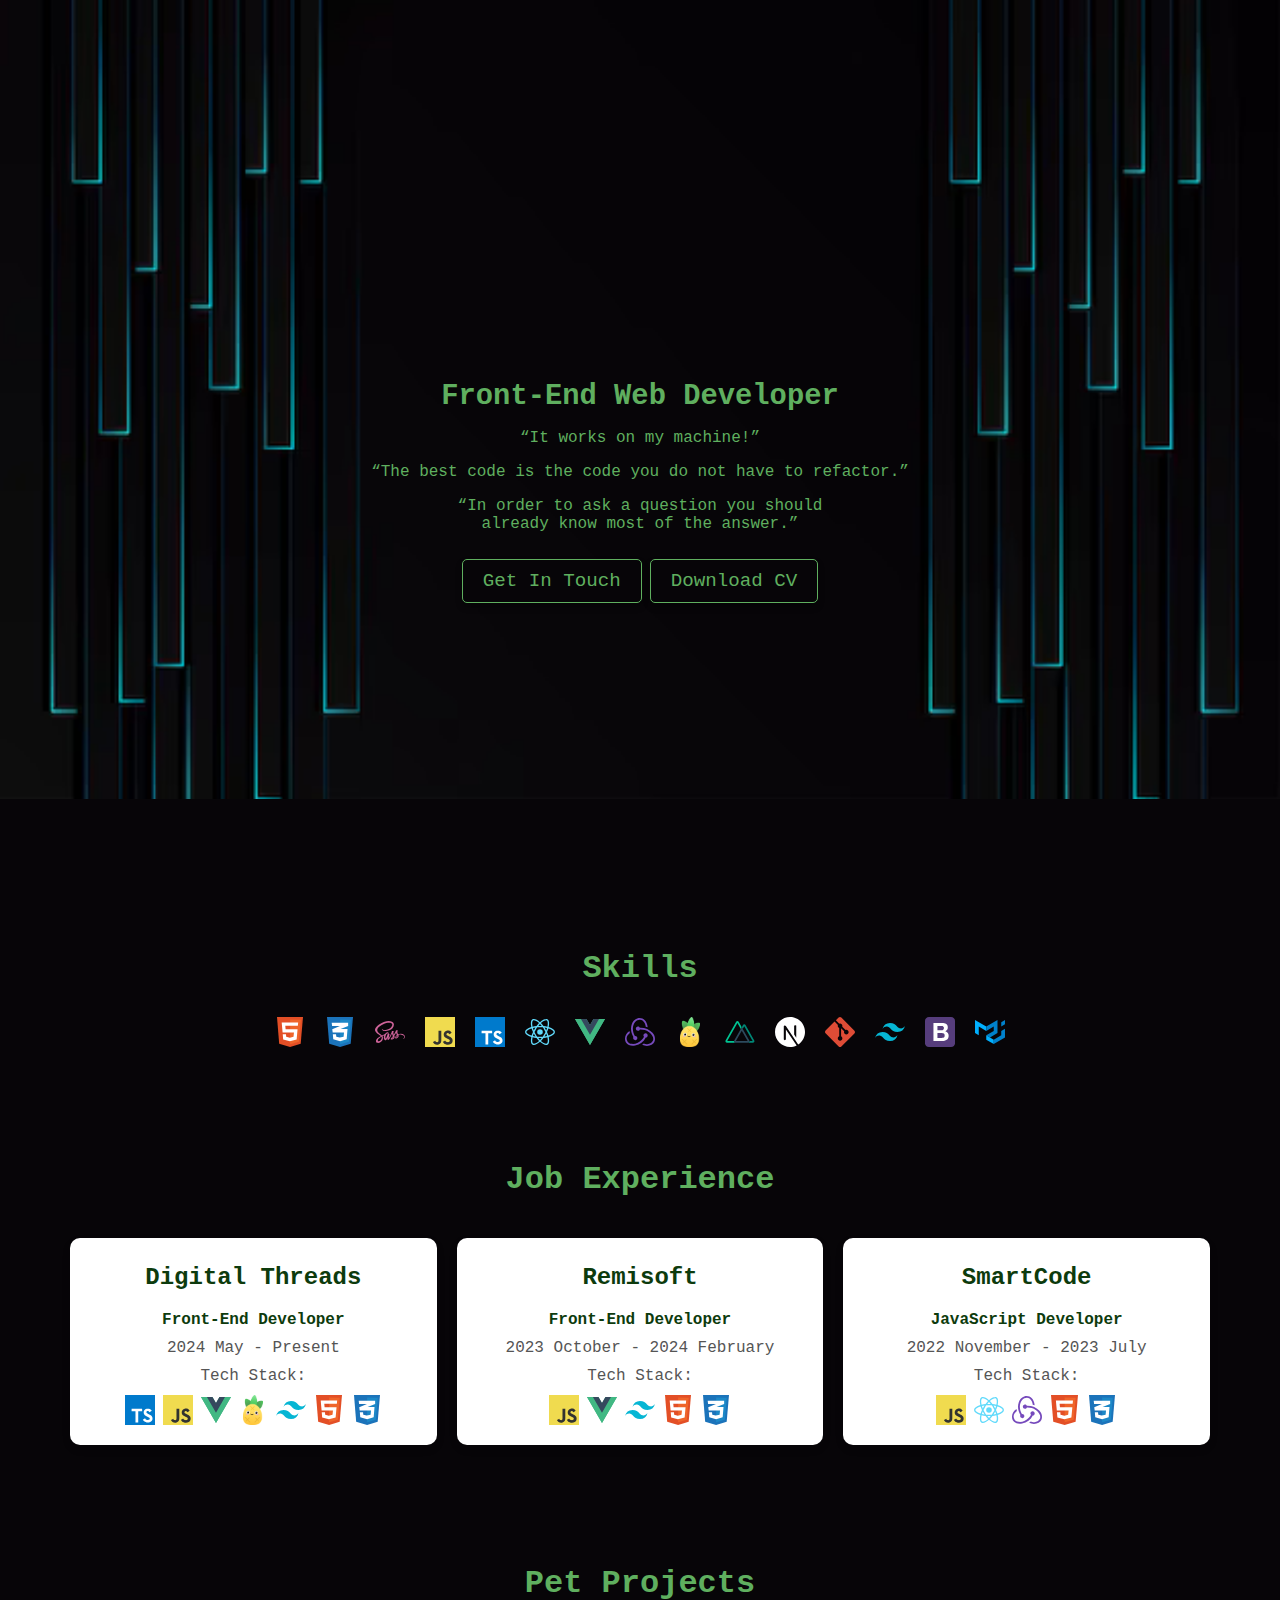
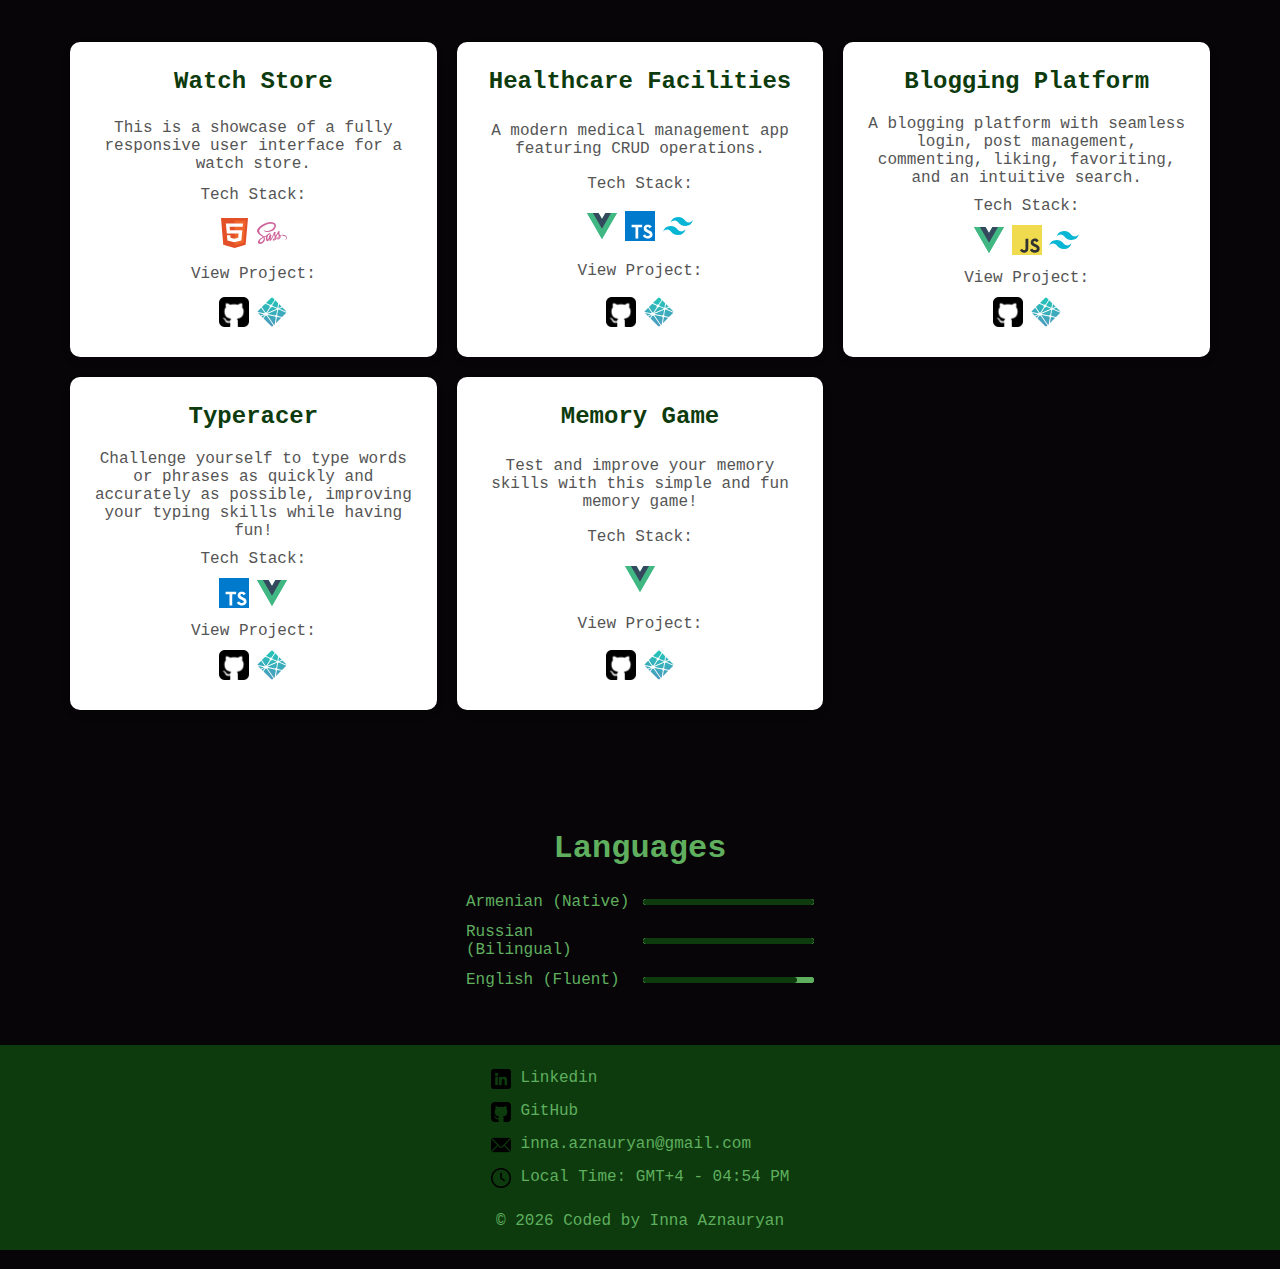
==== commit d21016d5: "favicon" ====
--- a/index.html
+++ b/index.html
@@ -3,6 +3,7 @@
 <head>
     <meta charset="UTF-8">
     <meta name="viewport" content="width=device-width, initial-scale=1.0">
+    <link rel="icon" href="images/web.png" type="image/png">
     <link rel="stylesheet" href="./css/index.css">
     <link rel="stylesheet" href="./css/about.css">
     <link rel="stylesheet" href="./css/skills.css">
@@ -257,12 +258,6 @@
             <span>inna.aznauryan@gmail.com</span>
         </p>
         <p>
-            <a href="tel:+37493629370">
-                <img src="./images/phone.png" alt="phone">
-            </a>
-            <span>+37493629370</span>
-        </p>
-        <p>
             <img src="./images/clock.png" alt="clock">
             <span id="local-time">Local Time: GMT+4</span>
         </p>
--- a/css/about.css
+++ b/css/about.css
@@ -13,7 +13,7 @@
 
     h1 {
         font-size: 2.5rem;
-        margin: 1rem;
+        margin: 1rem auto;
         @media(max-width: 768px){
             font-size: 1.8rem;
         }
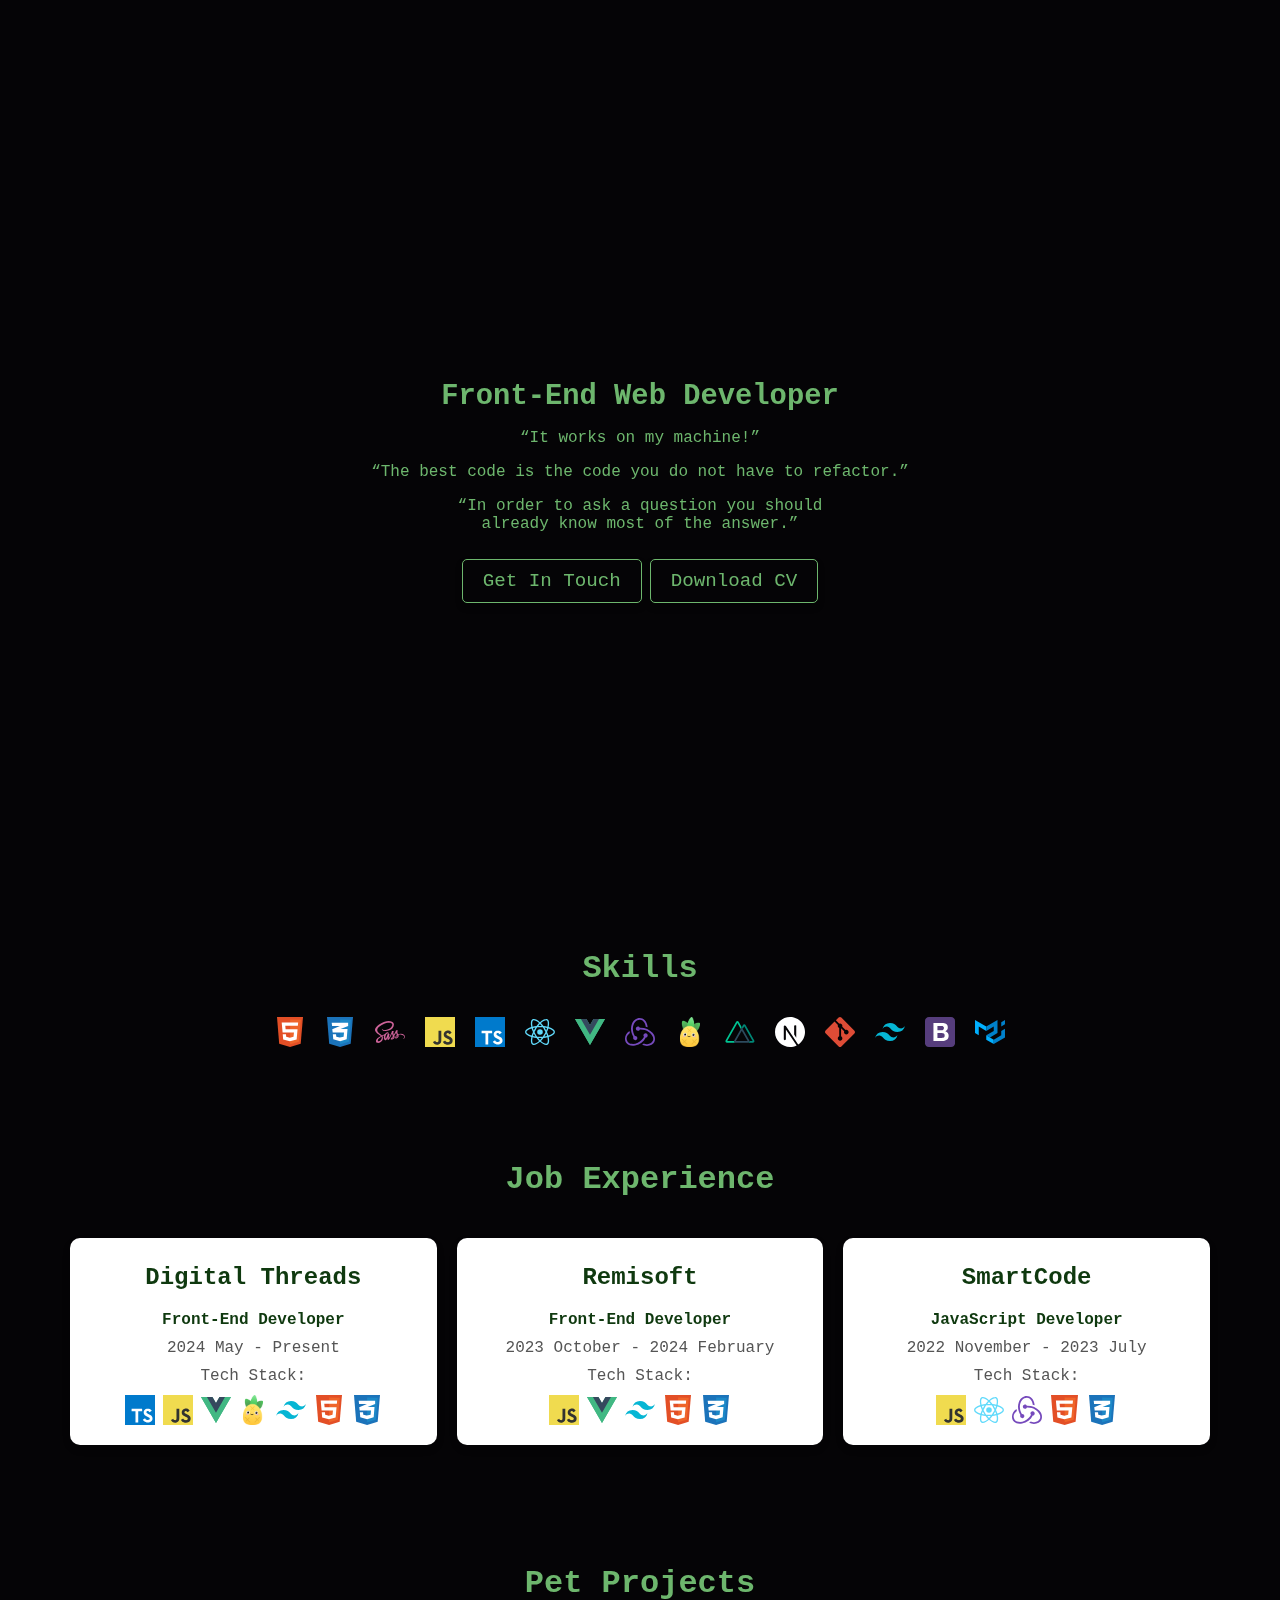
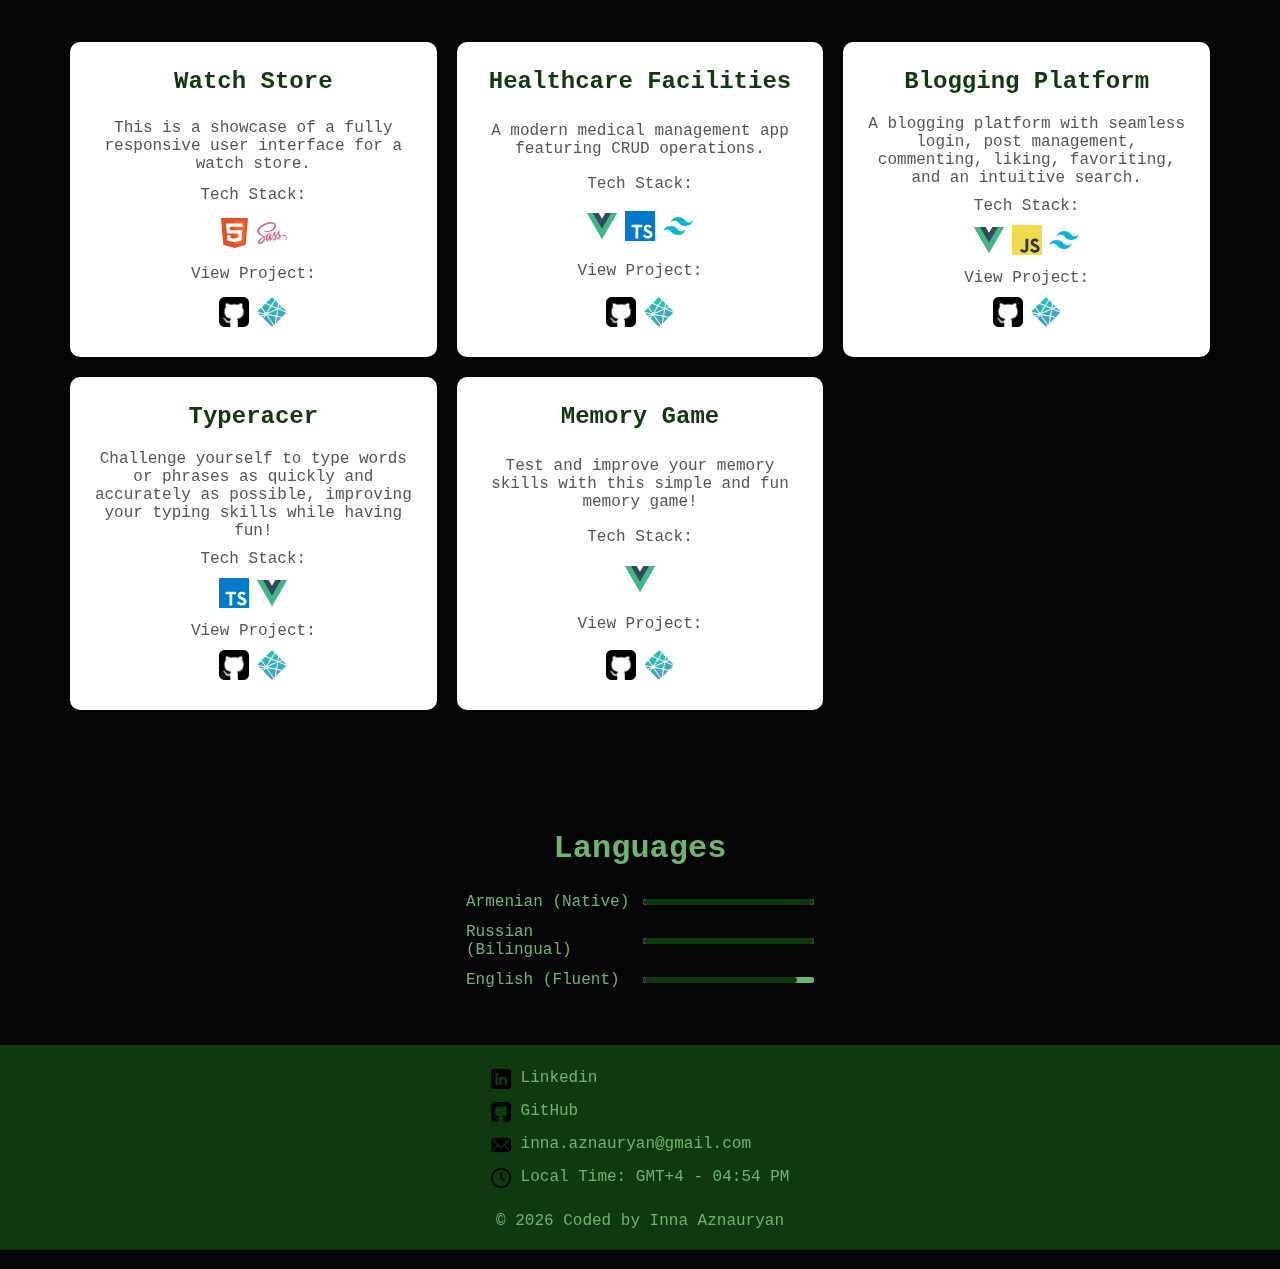
==== commit 9b92121e: "particles with canvas" ====
--- a/index.html
+++ b/index.html
@@ -14,6 +14,7 @@
     <title>Inna Aznauryan Portfolio</title>
 </head>
 <body>
+<canvas id="canvas"></canvas>
 
 <header class="about" id="about">
     <h1>
--- a/css/index.css
+++ b/css/index.css
@@ -1,7 +1,7 @@
 :root {
-    --bg-color: #070508;
-    --text-color: #5faf5f;
-    --accent-color: #0d3b0d;
+    --bg-color: hsl(270, 22%, 2%);
+    --text-color: hsl(120, 33%, 57%);
+    --accent-color: hsl(120, 59%, 14%);
 }
 
 * {
@@ -14,11 +14,16 @@
 body {
     font-family: monospace;
     background-color: var(--bg-color);
-    background-image: url('/images/background-image.png');
-    background-size: contain;
-    background-repeat: no-repeat;
     color: var(--text-color);
     overflow-x: hidden;
+}
+
+canvas {
+    background-color: var(--bg-color);
+    position: absolute;
+    top: 0;
+    left: 0;
+    z-index: -1;
 }
 
 img, a {
--- a/css/languages.css
+++ b/css/languages.css
@@ -20,21 +20,21 @@
     height: 6px;
     width: 100%;
     border-radius: 6px;
-    background-color: #5faf5f;
+    background-color: hsl(120, 33%, 57%);
 }
 
 progress::-webkit-progress-bar {
-    background-color: #5faf5f;
+    background-color: hsl(120, 33%, 57%);
     border-radius: 6px;
     overflow: hidden;
 }
 
 progress::-webkit-progress-value {
-    background-color: #0d3b0d;
+    background-color: hsl(120, 59%, 14%);
     border-radius: 6px;
 }
 
 progress::-moz-progress-bar {
-    background-color: #0d3b0d;
+    background-color: hsl(120, 59%, 14%);
     border-radius: 6px;
 }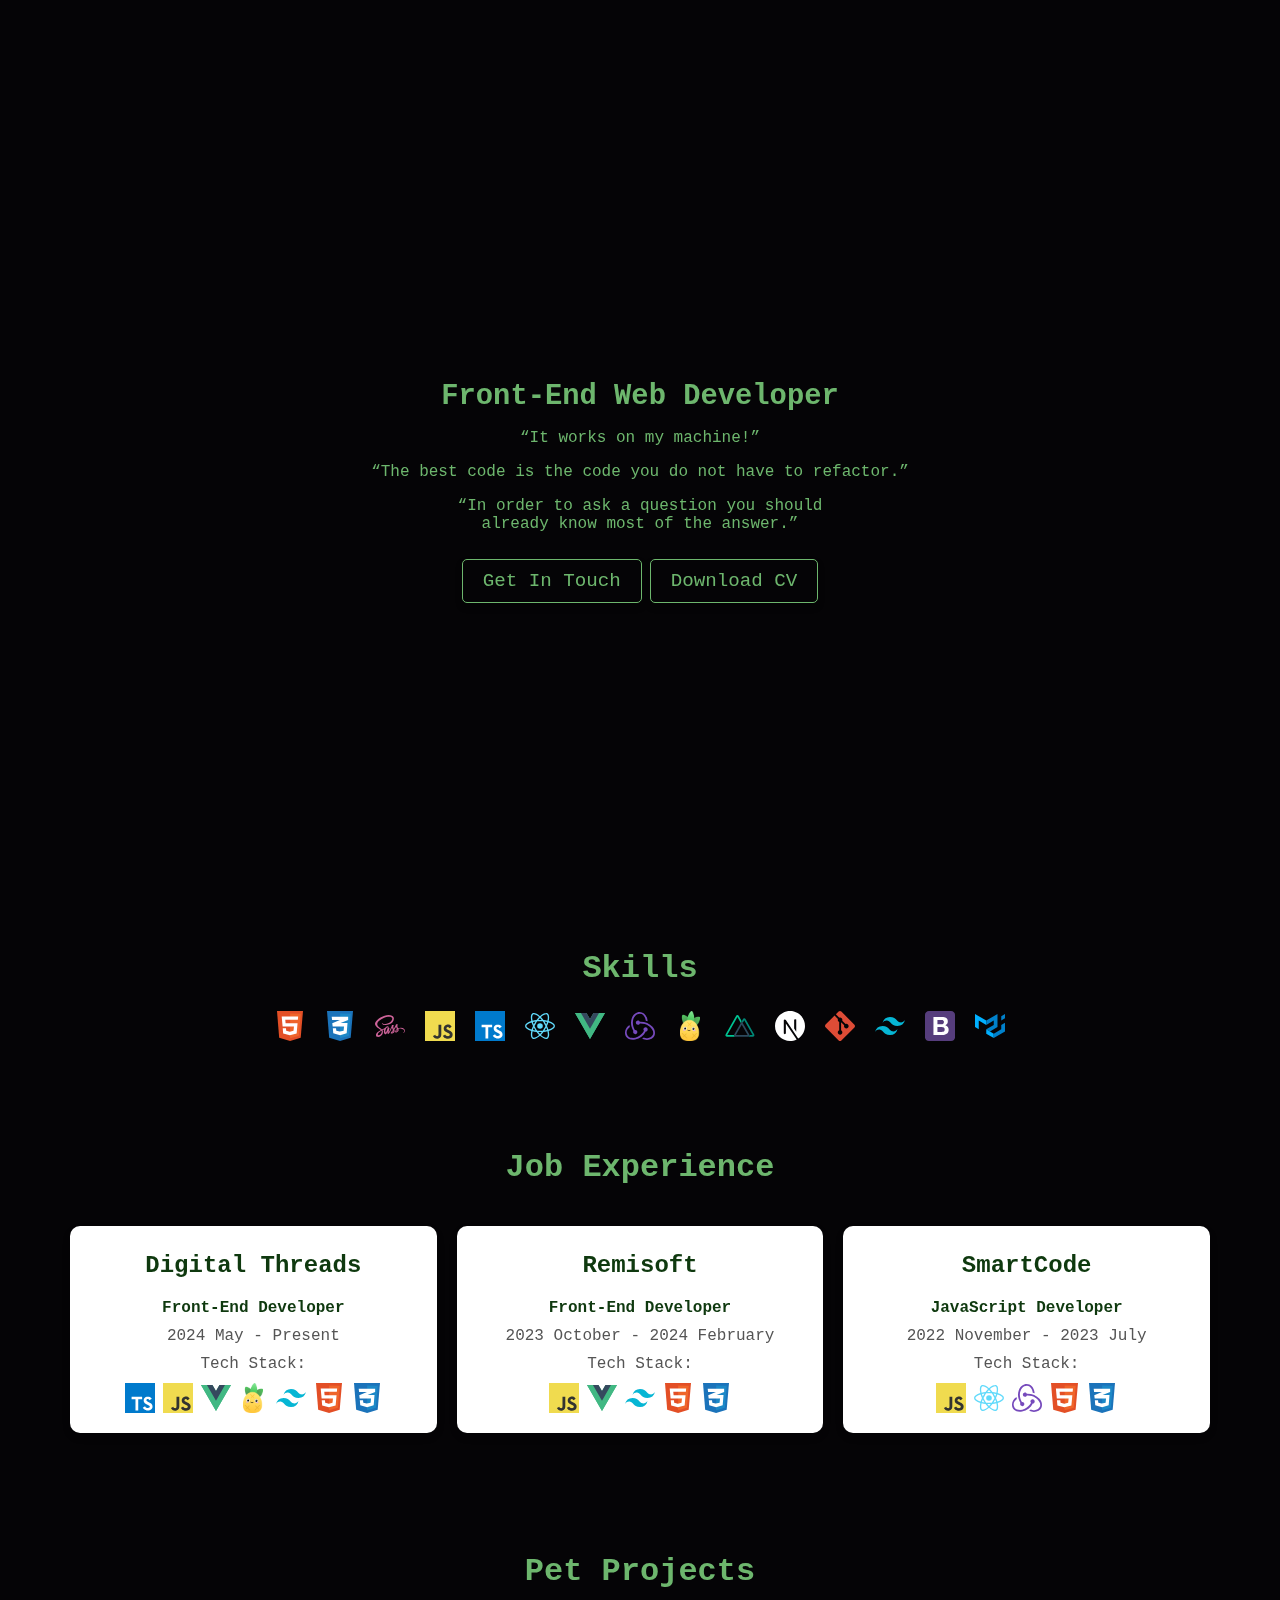
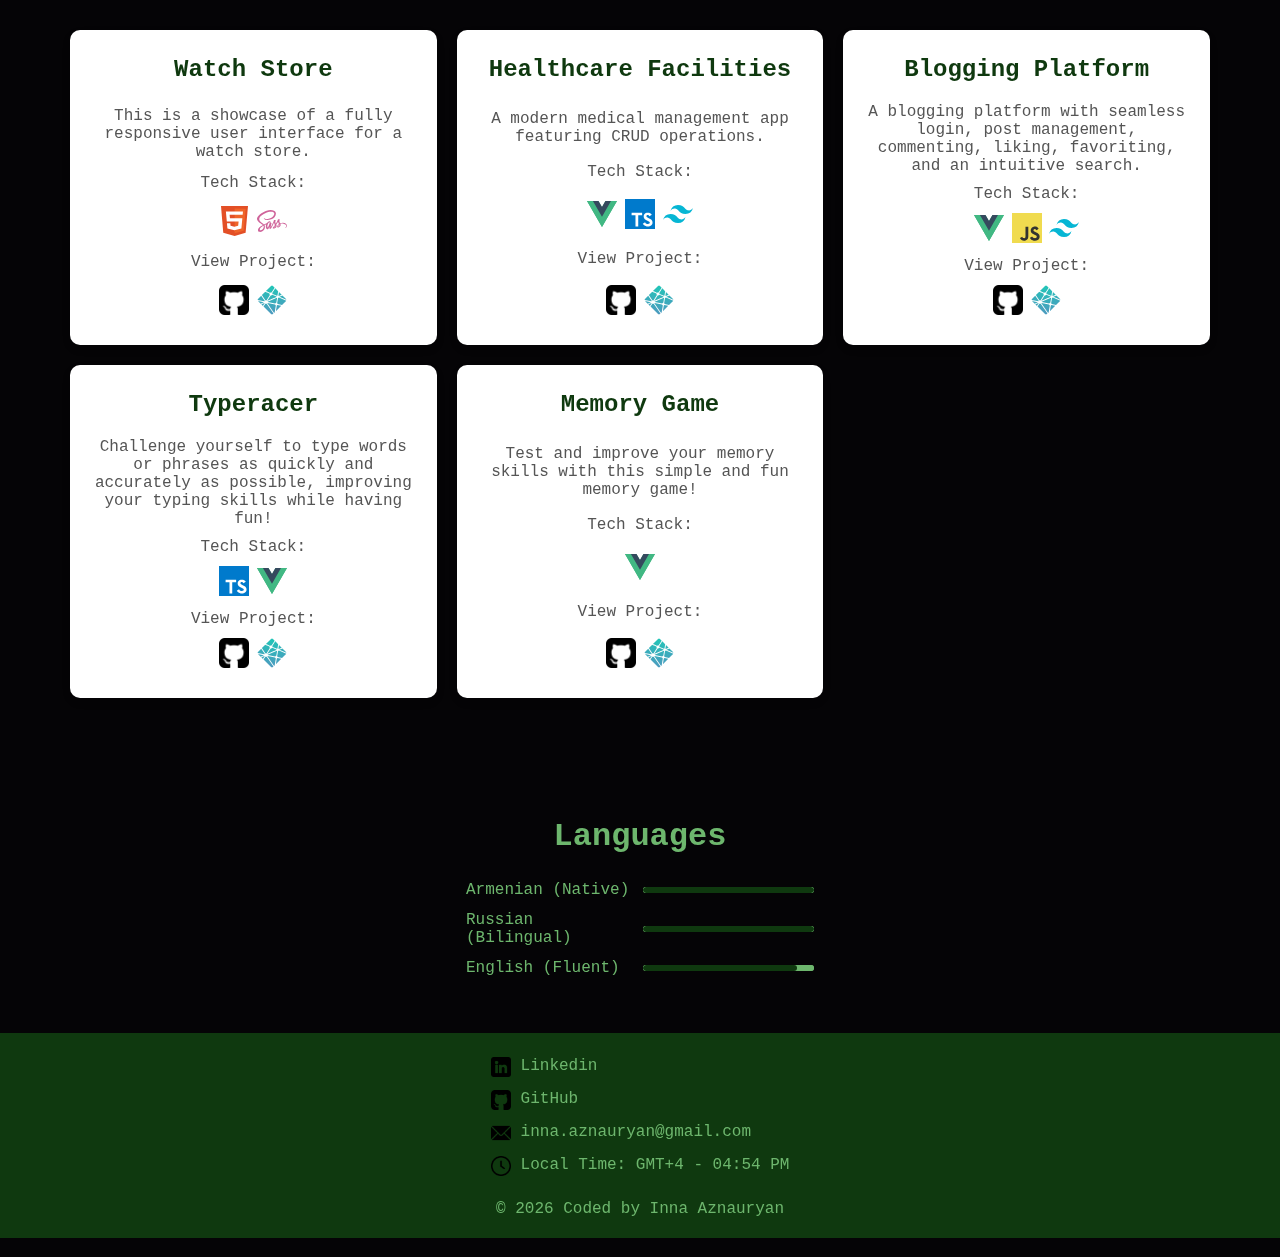
==== commit 6458b6d6: "added tech stack links and tooltips" ====
--- a/index.html
+++ b/index.html
@@ -45,21 +45,96 @@
 <section class="skills" id="skills">
     <h3>Skills</h3>
     <ul>
-        <li><img src="./images/html.svg" alt="html"></li>
-        <li><img src="./images/css.svg" alt="css"></li>
-        <li><img src="./images/sass.svg" alt="sass"></li>
-        <li><img src="images/javascript.svg" alt="javascript"></li>
-        <li><img src="./images/typescript.svg" alt="typescript"></li>
-        <li><img src="./images/react.svg" alt="react"></li>
-        <li><img src="./images/vue.svg" alt="vue"></li>
-        <li><img src="./images/redux.svg" alt="redux"></li>
-        <li><img src="images/pinia.png" alt="pinia"></li>
-        <li><img src="./images/nuxt.svg" alt="nuxt"></li>
-        <li><img src="./images/next.svg" alt="next"></li>
-        <li><img src="./images/git.svg" alt="git"></li>
-        <li><img src="images/tailwind.svg" alt="tailwind"></li>
-        <li><img src="./images/bootstrap.svg" alt="bootstrap"></li>
-        <li><img src="images/material-ui.svg" alt="materialUI"></li>
+        <li>
+            <a href="https://developer.mozilla.org/en-US/docs/Web/HTML" target="_blank">
+                <img src="./images/html.svg" alt="HTML">
+            </a>
+            <span class="tooltip">HTML</span>
+        </li>
+        <li>
+            <a href="https://developer.mozilla.org/en-US/docs/Web/CSS" target="_blank">
+                <img src="./images/css.svg" alt="CSS">
+            </a>
+            <span class="tooltip">CSS</span>
+        </li>
+        <li>
+            <a href="https://sass-lang.com/" target="_blank">
+                <img src="./images/sass.svg" alt="SASS">
+            </a>
+            <span class="tooltip">SASS</span>
+        </li>
+        <li>
+            <a href="https://developer.mozilla.org/en-US/docs/Web/JavaScript" target="_blank">
+                <img src="images/javascript.svg" alt="JavaScript">
+            </a>
+            <span class="tooltip">JavaScript</span>
+        </li>
+        <li>
+            <a href="https://www.typescriptlang.org/" target="_blank">
+                <img src="./images/typescript.svg" alt="TypeScript">
+            </a>
+            <span class="tooltip">TypeScript</span>
+        </li>
+        <li>
+            <a href="https://react.dev/" target="_blank">
+                <img src="./images/react.svg" alt="React">
+            </a>
+            <span class="tooltip">React</span>
+        </li>
+        <li>
+            <a href="https://vuejs.org/" target="_blank">
+                <img src="./images/vue.svg" alt="Vue">
+            </a>
+            <span class="tooltip">Vue</span>
+        </li>
+        <li>
+            <a href="https://redux.js.org/" target="_blank">
+                <img src="./images/redux.svg" alt="Redux">
+            </a>
+            <span class="tooltip">Redux</span>
+        </li>
+        <li>
+            <a href="https://pinia.vuejs.org/" target="_blank">
+                <img src="images/pinia.png" alt="Pinia">
+            </a>
+            <span class="tooltip">Pinia</span>
+        </li>
+        <li>
+            <a href="https://nuxt.com/" target="_blank">
+                <img src="./images/nuxt.svg" alt="Nuxt">
+            </a>
+            <span class="tooltip">Nuxt</span>
+        </li>
+        <li>
+            <a href="https://nextjs.org/" target="_blank">
+                <img src="./images/next.svg" alt="Next.js">
+            </a>
+            <span class="tooltip">Next.js</span>
+        </li>
+        <li>
+            <a href="https://git-scm.com/" target="_blank">
+                <img src="./images/git.svg" alt="Git">
+            </a>
+            <span class="tooltip">Git</span>
+        </li>
+        <li>
+            <a href="https://tailwindcss.com/" target="_blank">
+                <img src="images/tailwind.svg" alt="Tailwind CSS">
+            </a>
+            <span class="tooltip">Tailwind CSS</span>
+        </li>
+        <li>
+            <a href="https://getbootstrap.com/" target="_blank">
+                <img src="./images/bootstrap.svg" alt="Bootstrap">
+            </a>
+            <span class="tooltip">Bootstrap</span>
+        </li>
+        <li>
+            <a href="https://mui.com/" target="_blank">
+                <img src="images/material-ui.svg" alt="Material UI">
+            </a>
+            <span class="tooltip">Material UI</span>
+        </li>
     </ul>
 </section>
 
--- a/css/skills.css
+++ b/css/skills.css
@@ -14,13 +14,36 @@
         animation: slideIn 10s linear forwards infinite;
 
         li {
+            position: relative;
             background-color: transparent;
             align-content: center;
-            margin: 10px;
+            padding: 4px 10px;
             transition: transform 0.3s ease;
+
+            .tooltip {
+                position: absolute;
+                bottom: 100%;
+                left: 50%;
+                transform: translateX(-50%);
+                opacity: 0;
+                visibility: hidden;
+                background-color: #000;
+                color: #fff;
+                border: 1px solid #fff;
+                border-radius: 4px;
+                padding: 4px;
+                font-size: 8px;
+                white-space: nowrap;
+                pointer-events: none;
+                transition: opacity 0.3s ease;
+            }
 
             &:hover {
                 transform: scale(1.5);
+                .tooltip {
+                    opacity: 1;
+                    visibility: visible;
+                }
             }
         }
     }
--- a/css/languages.css
+++ b/css/languages.css
@@ -21,6 +21,7 @@
     width: 100%;
     border-radius: 6px;
     background-color: hsl(120, 33%, 57%);
+    border: 0;
 }
 
 progress::-webkit-progress-bar {
